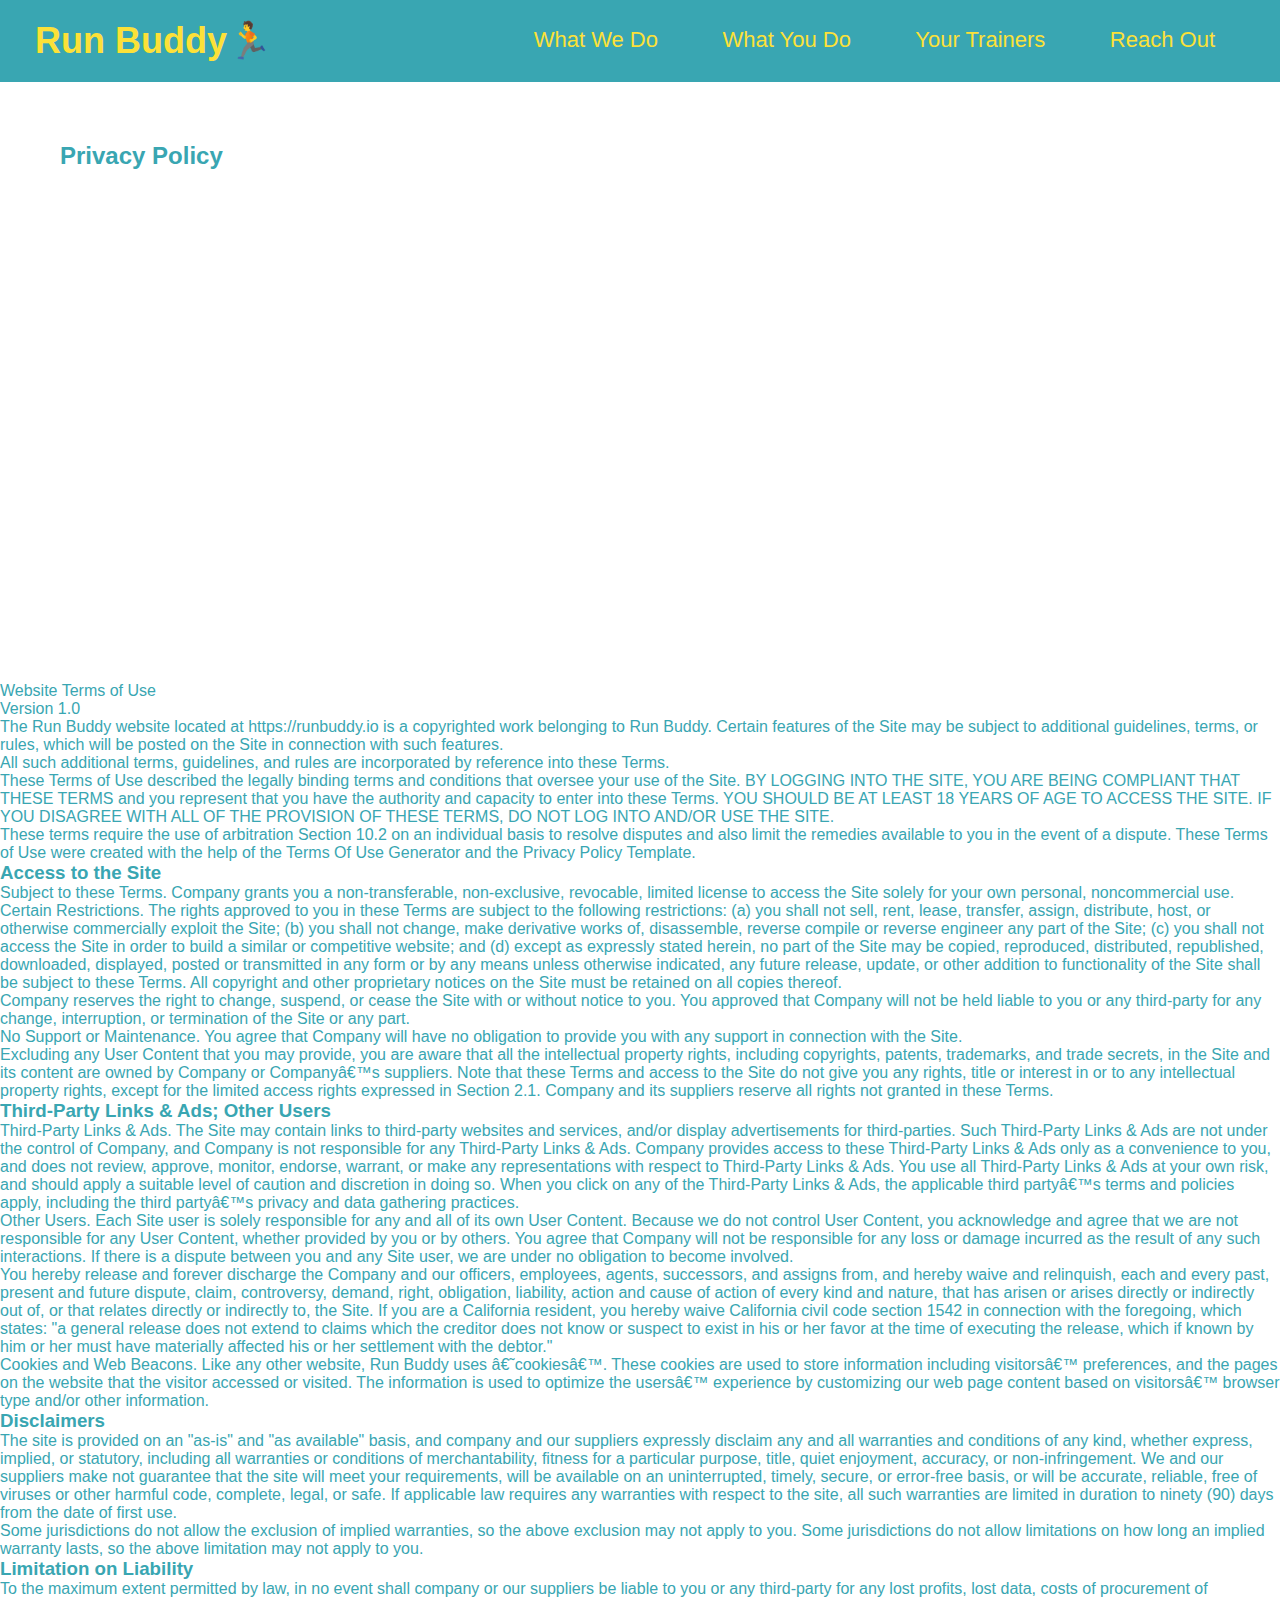
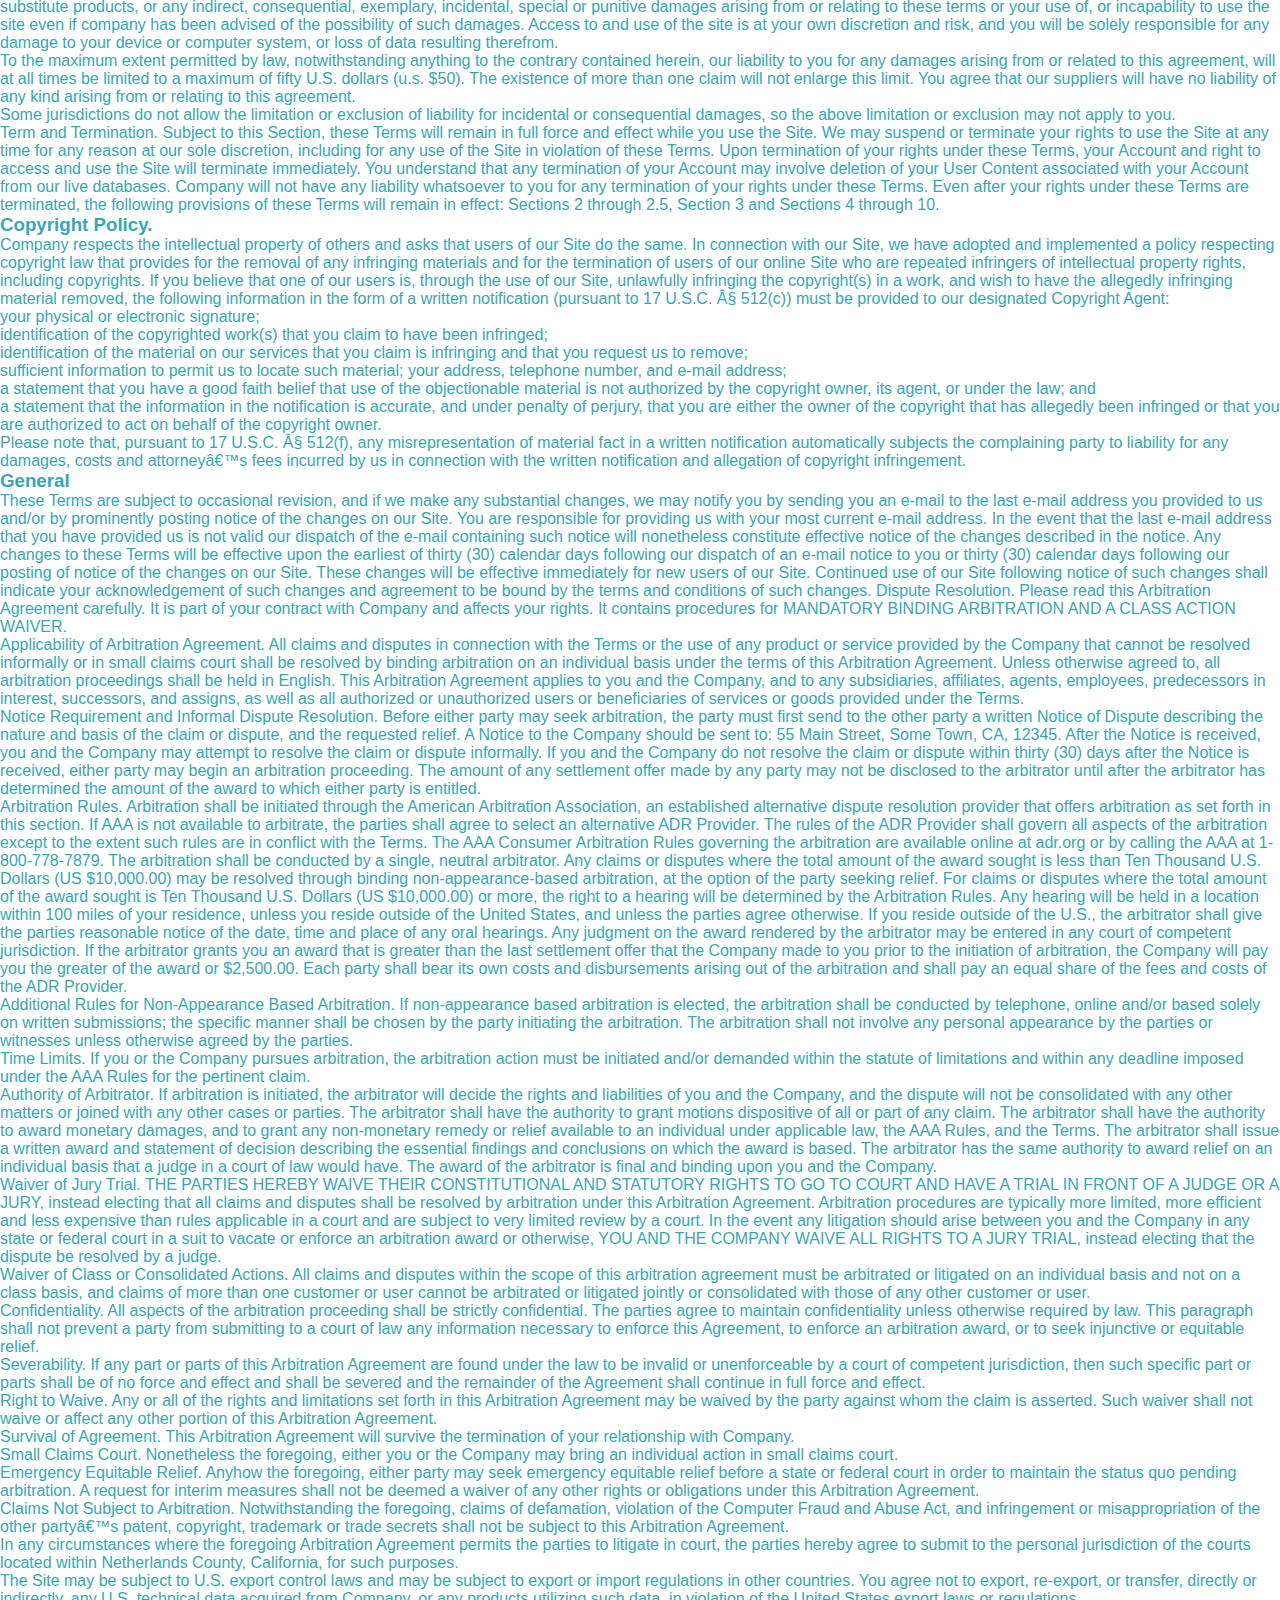
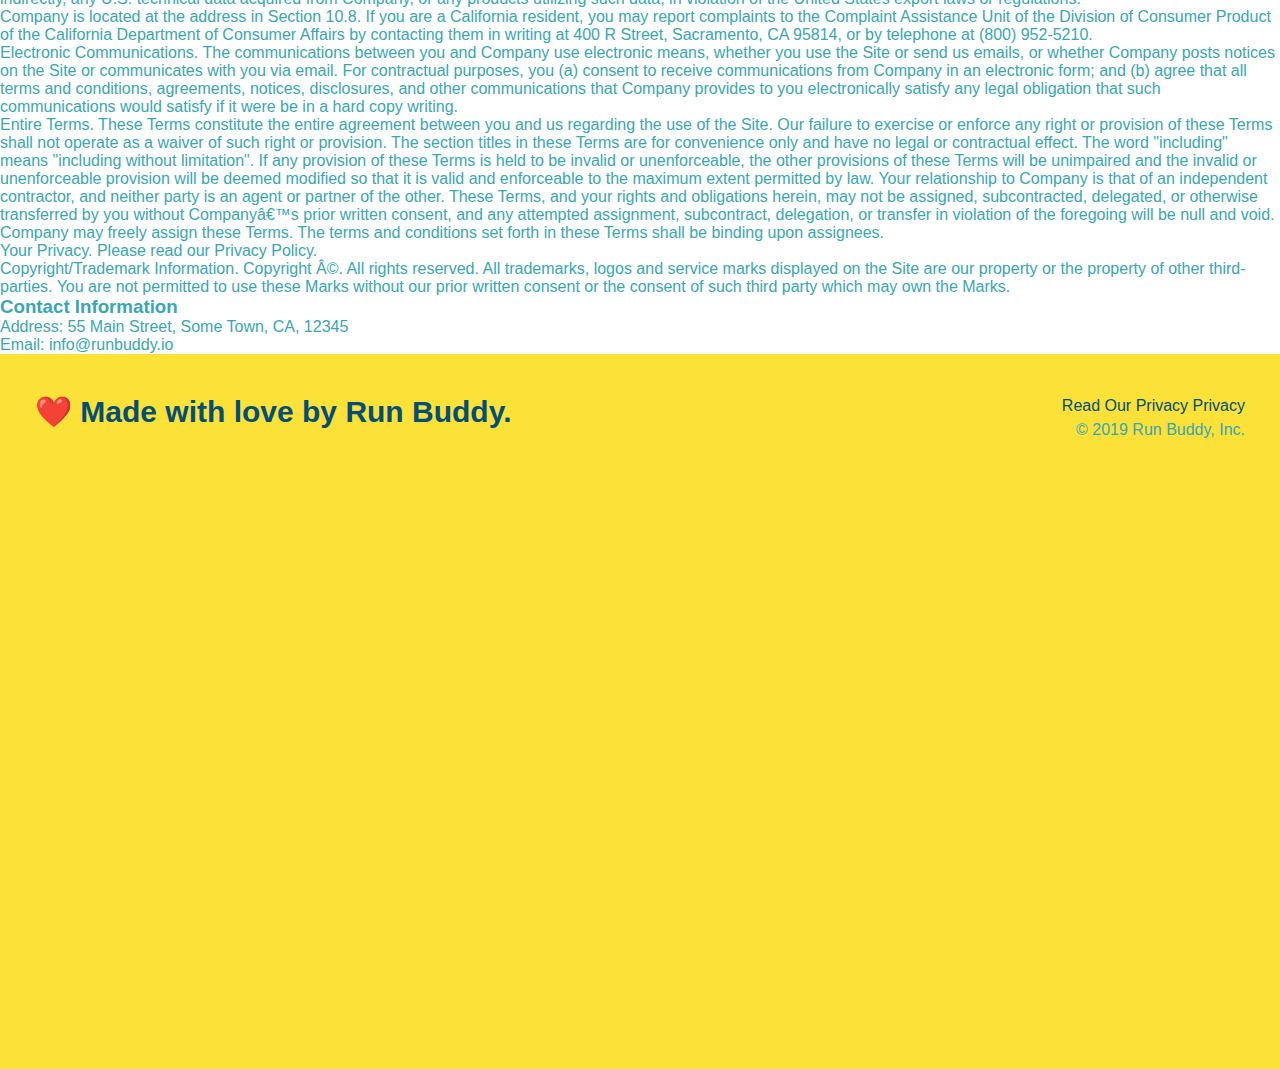
==== privacy-policy.html @ aeeb2def "live runbuddy 1.0" ====
<!DOCTYPE html>
<html lang="en">
    <head>
    <meta charset="UTF-8"/>
    <title>Privacy Policy Run Buddy</title>
    <link rel="stylesheet" href="./assets/css/style.css"/>
    <link rel="stylesheet" href="./assets/css/secondary-styles.css"/>
</head>
<body>
    <header>
        <h1>
            <a href="./index.html">Run Buddy🏃</a>
        </h1>
        <nav>
            <!-- unordered list element -->
        <ul>
            
            <!-- list item element -->
            <li>
                <!--  Anchor element -->
            <a href="./index.html#what-we-do"> What We Do</a>            
        </li>
        
        <li>
            <a href="./index.html#what-you-do">What You Do</a>
        </li>
        
        <li>
            <a href="./index.html#your-trainers">Your Trainers</a>
        </li>

        <li>
            <a href="./index.html#reach-out">Reach Out</a>
        </li>
        </ul>    
        </nav>
        </header>

        <!-- Hero -->
<section class="hero">
    <h2 class="page-title">
        Privacy Policy
    </h2>
</section>

<article class="secondary-content">
    <p>
        Website Terms of Use
      </p>

      <p>
        Version 1.0
      </p>

      <p>
        The Run Buddy website located at https://runbuddy.io is a copyrighted work belonging to Run Buddy. Certain
        features of the Site may be subject to additional guidelines, terms, or rules, which will be posted on the Site
        in connection with such features.
      </p>

      <p>
        All such additional terms, guidelines, and rules are incorporated by reference into these Terms.
      </p>

      <p>
        These Terms of Use described the legally binding terms and conditions that oversee your use of the Site. BY
        LOGGING INTO THE SITE, YOU ARE BEING COMPLIANT THAT THESE TERMS and you represent that you have the authority
        and capacity to enter into these Terms. YOU SHOULD BE AT LEAST 18 YEARS OF AGE TO ACCESS THE SITE. IF YOU
        DISAGREE WITH ALL OF THE PROVISION OF THESE TERMS, DO NOT LOG INTO AND/OR USE THE SITE.
      </p>

      <p>
        These terms require the use of arbitration Section 10.2 on an individual basis to resolve disputes and also
        limit the remedies available to you in the event of a dispute. These Terms of Use were created with the help of
        the Terms Of Use Generator and the Privacy Policy Template.
      </p>

      <h3>
        Access to the Site
      </h3>

      <p>
        Subject to these Terms. Company grants you a non-transferable, non-exclusive, revocable, limited license to
        access the Site solely for your own personal, noncommercial use.
      </p>

      <p>
        Certain Restrictions. The rights approved to you in these Terms are subject to the following restrictions: (a)
        you shall not sell, rent, lease, transfer, assign, distribute, host, or otherwise commercially exploit the Site;
        (b) you shall not change, make derivative works of, disassemble, reverse compile or reverse engineer any part of
        the Site; (c) you shall not access the Site in order to build a similar or competitive website; and (d) except
        as expressly stated herein, no part of the Site may be copied, reproduced, distributed, republished, downloaded,
        displayed, posted or transmitted in any form or by any means unless otherwise indicated, any future release,
        update, or other addition to functionality of the Site shall be subject to these Terms. All copyright and other
        proprietary notices on the Site must be retained on all copies thereof.
      </p>

      <p>
        Company reserves the right to change, suspend, or cease the Site with or without notice to you. You approved
        that Company will not be held liable to you or any third-party for any change, interruption, or termination of
        the Site or any part.
      </p>

      <p>
        No Support or Maintenance. You agree that Company will have no obligation to provide you with any support in
        connection with the Site.
      </p>

      <p>
        Excluding any User Content that you may provide, you are aware that all the intellectual property rights,
        including copyrights, patents, trademarks, and trade secrets, in the Site and its content are owned by Company
        or Companyâ€™s suppliers. Note that these Terms and access to the Site do not give you any rights, title or
        interest in or to any intellectual property rights, except for the limited access rights expressed in Section
        2.1. Company and its suppliers reserve all rights not granted in these Terms.
      </p>

      <h3>
        Third-Party Links & Ads; Other Users
      </h3>

      <p>
        Third-Party Links & Ads. The Site may contain links to third-party websites and services, and/or display
        advertisements for third-parties. Such Third-Party Links & Ads are not under the control of Company, and Company
        is not responsible for any Third-Party Links & Ads. Company provides access to these Third-Party Links & Ads
        only as a convenience to you, and does not review, approve, monitor, endorse, warrant, or make any
        representations with respect to Third-Party Links & Ads. You use all Third-Party Links & Ads at your own risk,
        and should apply a suitable level of caution and discretion in doing so. When you click on any of the
        Third-Party Links & Ads, the applicable third partyâ€™s terms and policies apply, including the third partyâ€™s
        privacy and data gathering practices.
      </p>

      <p>
        Other Users. Each Site user is solely responsible for any and all of its own User Content. Because we do not
        control User Content, you acknowledge and agree that we are not responsible for any User Content, whether
        provided by you or by others. You agree that Company will not be responsible for any loss or damage incurred as
        the result of any such interactions. If there is a dispute between you and any Site user, we are under no
        obligation to become involved.
      </p>

      <p>
        You hereby release and forever discharge the Company and our officers, employees, agents, successors, and
        assigns from, and hereby waive and relinquish, each and every past, present and future dispute, claim,
        controversy, demand, right, obligation, liability, action and cause of action of every kind and nature, that has
        arisen or arises directly or indirectly out of, or that relates directly or indirectly to, the Site. If you are
        a California resident, you hereby waive California civil code section 1542 in connection with the foregoing,
        which states: "a general release does not extend to claims which the creditor does not know or suspect to exist
        in his or her favor at the time of executing the release, which if known by him or her must have materially
        affected his or her settlement with the debtor."
      </p>

      <p>
        Cookies and Web Beacons. Like any other website, Run Buddy uses â€˜cookiesâ€™. These cookies are used to store
        information including visitorsâ€™ preferences, and the pages on the website that the visitor accessed or visited.
        The information is used to optimize the usersâ€™ experience by customizing our web page content based on visitorsâ€™
        browser type and/or other information.
      </p>

      <h3>
        Disclaimers
      </h3>

      <p>
        The site is provided on an "as-is" and "as available" basis, and company and our suppliers expressly disclaim
        any and all warranties and conditions of any kind, whether express, implied, or statutory, including all
        warranties or conditions of merchantability, fitness for a particular purpose, title, quiet enjoyment, accuracy,
        or non-infringement. We and our suppliers make not guarantee that the site will meet your requirements, will be
        available on an uninterrupted, timely, secure, or error-free basis, or will be accurate, reliable, free of
        viruses or other harmful code, complete, legal, or safe. If applicable law requires any warranties with respect
        to the site, all such warranties are limited in duration to ninety (90) days from the date of first use.
      </p>

      <p>
        Some jurisdictions do not allow the exclusion of implied warranties, so the above exclusion may not apply to
        you. Some jurisdictions do not allow limitations on how long an implied warranty lasts, so the above limitation
        may not apply to you.
      </p>

      <h3>
        Limitation on Liability
      </h3>

      <p>
        To the maximum extent permitted by law, in no event shall company or our suppliers be liable to you or any
        third-party for any lost profits, lost data, costs of procurement of substitute products, or any indirect,
        consequential, exemplary, incidental, special or punitive damages arising from or relating to these terms or
        your use of, or incapability to use the site even if company has been advised of the possibility of such
        damages. Access to and use of the site is at your own discretion and risk, and you will be solely responsible
        for any damage to your device or computer system, or loss of data resulting therefrom.
      </p>

      <p>
        To the maximum extent permitted by law, notwithstanding anything to the contrary contained herein, our liability
        to you for any damages arising from or related to this agreement, will at all times be limited to a maximum of
        fifty U.S. dollars (u.s. $50). The existence of more than one claim will not enlarge this limit. You agree that
        our suppliers will have no liability of any kind arising from or relating to this agreement.
      </p>

      <p>
        Some jurisdictions do not allow the limitation or exclusion of liability for incidental or consequential
        damages, so the above limitation or exclusion may not apply to you.
      </p>

      <p>
        Term and Termination. Subject to this Section, these Terms will remain in full force and effect while you use
        the Site. We may suspend or terminate your rights to use the Site at any time for any reason at our sole
        discretion, including for any use of the Site in violation of these Terms. Upon termination of your rights under
        these Terms, your Account and right to access and use the Site will terminate immediately. You understand that
        any termination of your Account may involve deletion of your User Content associated with your Account from our
        live databases. Company will not have any liability whatsoever to you for any termination of your rights under
        these Terms. Even after your rights under these Terms are terminated, the following provisions of these Terms
        will remain in effect: Sections 2 through 2.5, Section 3 and Sections 4 through 10.
      </p>

      <h3>
        Copyright Policy.
      </h3>

      <p>
        Company respects the intellectual property of others and asks that users of our Site do the same. In connection
        with our Site, we have adopted and implemented a policy respecting copyright law that provides for the removal
        of any infringing materials and for the termination of users of our online Site who are repeated infringers of
        intellectual property rights, including copyrights. If you believe that one of our users is, through the use of
        our Site, unlawfully infringing the copyright(s) in a work, and wish to have the allegedly infringing material
        removed, the following information in the form of a written notification (pursuant to 17 U.S.C. Â§ 512(c)) must
        be provided to our designated Copyright Agent:
      </p>

      <ul>
        <li>
          your physical or electronic signature;
        </li>
        <li>
          identification of the copyrighted work(s) that you claim to have been infringed;
        </li>
        <li>
          identification of the material on our services that you claim is infringing and that you request us to remove;
        </li>
        <li>
          sufficient information to permit us to locate such material; your address, telephone number, and e-mail
          address;
        </li>
        <li>
          a statement that you have a good faith belief that use of the objectionable material is not authorized by the
          copyright owner, its agent, or under the law; and
        </li>
        <li>
          a statement that the information in the notification is accurate, and under penalty of perjury, that you are
          either the owner of the copyright that has allegedly been infringed or that you are authorized to act on
          behalf of the copyright owner.
        </li>
      </ul>

      <p>
        Please note that, pursuant to 17 U.S.C. Â§ 512(f), any misrepresentation of material fact in a written
        notification automatically subjects the complaining party to liability for any damages, costs and attorneyâ€™s
        fees incurred by us in connection with the written notification and allegation of copyright infringement.
      </p>

      <h3>
        General
      </h3>

      <p>
        These Terms are subject to occasional revision, and if we make any substantial changes, we may notify you by
        sending you an e-mail to the last e-mail address you provided to us and/or by prominently posting notice of the
        changes on our Site. You are responsible for providing us with your most current e-mail address. In the event
        that the last e-mail address that you have provided us is not valid our dispatch of the e-mail containing such
        notice will nonetheless constitute effective notice of the changes described in the notice. Any changes to these
        Terms will be effective upon the earliest of thirty (30) calendar days following our dispatch of an e-mail
        notice to you or thirty (30) calendar days following our posting of notice of the changes on our Site. These
        changes will be effective immediately for new users of our Site. Continued use of our Site following notice of
        such changes shall indicate your acknowledgement of such changes and agreement to be bound by the terms and
        conditions of such changes. Dispute Resolution. Please read this Arbitration Agreement carefully. It is part of
        your contract with Company and affects your rights. It contains procedures for MANDATORY BINDING ARBITRATION AND
        A CLASS ACTION WAIVER.
      </p>

      <p>
        Applicability of Arbitration Agreement. All claims and disputes in connection with the Terms or the use of any
        product or service provided by the Company that cannot be resolved informally or in small claims court shall be
        resolved by binding arbitration on an individual basis under the terms of this Arbitration Agreement. Unless
        otherwise agreed to, all arbitration proceedings shall be held in English. This Arbitration Agreement applies to
        you and the Company, and to any subsidiaries, affiliates, agents, employees, predecessors in interest,
        successors, and assigns, as well as all authorized or unauthorized users or beneficiaries of services or goods
        provided under the Terms.
      </p>

      <p>
        Notice Requirement and Informal Dispute Resolution. Before either party may seek arbitration, the party must
        first send to the other party a written Notice of Dispute describing the nature and basis of the claim or
        dispute, and the requested relief. A Notice to the Company should be sent to: 55 Main Street, Some Town, CA,
        12345. After the Notice is received, you and the Company may attempt to resolve the claim or dispute informally.
        If you and the Company do not resolve the claim or dispute within thirty (30) days after the Notice is received,
        either party may begin an arbitration proceeding. The amount of any settlement offer made by any party may not
        be disclosed to the arbitrator until after the arbitrator has determined the amount of the award to which either
        party is entitled.
      </p>

      <p>
        Arbitration Rules. Arbitration shall be initiated through the American Arbitration Association, an established
        alternative dispute resolution provider that offers arbitration as set forth in this section. If AAA is not
        available to arbitrate, the parties shall agree to select an alternative ADR Provider. The rules of the ADR
        Provider shall govern all aspects of the arbitration except to the extent such rules are in conflict with the
        Terms. The AAA Consumer Arbitration Rules governing the arbitration are available online at adr.org or by
        calling the AAA at 1-800-778-7879. The arbitration shall be conducted by a single, neutral arbitrator. Any
        claims or disputes where the total amount of the award sought is less than Ten Thousand U.S. Dollars (US
        $10,000.00) may be resolved through binding non-appearance-based arbitration, at the option of the party seeking
        relief. For claims or disputes where the total amount of the award sought is Ten Thousand U.S. Dollars (US
        $10,000.00) or more, the right to a hearing will be determined by the Arbitration Rules. Any hearing will be
        held in a location within 100 miles of your residence, unless you reside outside of the United States, and
        unless the parties agree otherwise. If you reside outside of the U.S., the arbitrator shall give the parties
        reasonable notice of the date, time and place of any oral hearings. Any judgment on the award rendered by the
        arbitrator may be entered in any court of competent jurisdiction. If the arbitrator grants you an award that is
        greater than the last settlement offer that the Company made to you prior to the initiation of arbitration, the
        Company will pay you the greater of the award or $2,500.00. Each party shall bear its own costs and
        disbursements arising out of the arbitration and shall pay an equal share of the fees and costs of the ADR
        Provider.
      </p>

      <p>
        Additional Rules for Non-Appearance Based Arbitration. If non-appearance based arbitration is elected, the
        arbitration shall be conducted by telephone, online and/or based solely on written submissions; the specific
        manner shall be chosen by the party initiating the arbitration. The arbitration shall not involve any personal
        appearance by the parties or witnesses unless otherwise agreed by the parties.
      </p>

      <p>
        Time Limits. If you or the Company pursues arbitration, the arbitration action must be initiated and/or demanded
        within the statute of limitations and within any deadline imposed under the AAA Rules for the pertinent claim.
      </p>

      <p>
        Authority of Arbitrator. If arbitration is initiated, the arbitrator will decide the rights and liabilities of
        you and the Company, and the dispute will not be consolidated with any other matters or joined with any other
        cases or parties. The arbitrator shall have the authority to grant motions dispositive of all or part of any
        claim. The arbitrator shall have the authority to award monetary damages, and to grant any non-monetary remedy
        or relief available to an individual under applicable law, the AAA Rules, and the Terms. The arbitrator shall
        issue a written award and statement of decision describing the essential findings and conclusions on which the
        award is based. The arbitrator has the same authority to award relief on an individual basis that a judge in a
        court of law would have. The award of the arbitrator is final and binding upon you and the Company.
      </p>

      <p>
        Waiver of Jury Trial. THE PARTIES HEREBY WAIVE THEIR CONSTITUTIONAL AND STATUTORY RIGHTS TO GO TO COURT AND HAVE
        A TRIAL IN FRONT OF A JUDGE OR A JURY, instead electing that all claims and disputes shall be resolved by
        arbitration under this Arbitration Agreement. Arbitration procedures are typically more limited, more efficient
        and less expensive than rules applicable in a court and are subject to very limited review by a court. In the
        event any litigation should arise between you and the Company in any state or federal court in a suit to vacate
        or enforce an arbitration award or otherwise, YOU AND THE COMPANY WAIVE ALL RIGHTS TO A JURY TRIAL, instead
        electing that the dispute be resolved by a judge.
      </p>

      <p>
        Waiver of Class or Consolidated Actions. All claims and disputes within the scope of this arbitration agreement
        must be arbitrated or litigated on an individual basis and not on a class basis, and claims of more than one
        customer or user cannot be arbitrated or litigated jointly or consolidated with those of any other customer or
        user.
      </p>

      <p>
        Confidentiality. All aspects of the arbitration proceeding shall be strictly confidential. The parties agree to
        maintain confidentiality unless otherwise required by law. This paragraph shall not prevent a party from
        submitting to a court of law any information necessary to enforce this Agreement, to enforce an arbitration
        award, or to seek injunctive or equitable relief.
      </p>

      <p>
        Severability. If any part or parts of this Arbitration Agreement are found under the law to be invalid or
        unenforceable by a court of competent jurisdiction, then such specific part or parts shall be of no force and
        effect and shall be severed and the remainder of the Agreement shall continue in full force and effect.
      </p>

      <p>
        Right to Waive. Any or all of the rights and limitations set forth in this Arbitration Agreement may be waived
        by the party against whom the claim is asserted. Such waiver shall not waive or affect any other portion of this
        Arbitration Agreement.
      </p>

      <p>
        Survival of Agreement. This Arbitration Agreement will survive the termination of your relationship with
        Company.
      </p>

      <p>
        Small Claims Court. Nonetheless the foregoing, either you or the Company may bring an individual action in small
        claims court.
      </p>

      <p>
        Emergency Equitable Relief. Anyhow the foregoing, either party may seek emergency equitable relief before a
        state or federal court in order to maintain the status quo pending arbitration. A request for interim measures
        shall not be deemed a waiver of any other rights or obligations under this Arbitration Agreement.
      </p>

      <p>
        Claims Not Subject to Arbitration. Notwithstanding the foregoing, claims of defamation, violation of the
        Computer Fraud and Abuse Act, and infringement or misappropriation of the other partyâ€™s patent, copyright,
        trademark or trade secrets shall not be subject to this Arbitration Agreement.
      </p>

      <p>
        In any circumstances where the foregoing Arbitration Agreement permits the parties to litigate in court, the
        parties hereby agree to submit to the personal jurisdiction of the courts located within Netherlands County,
        California, for such purposes.
      </p>

      <p>
        The Site may be subject to U.S. export control laws and may be subject to export or import regulations in other
        countries. You agree not to export, re-export, or transfer, directly or indirectly, any U.S. technical data
        acquired from Company, or any products utilizing such data, in violation of the United States export laws or
        regulations.
      </p>

      <p>
        Company is located at the address in Section 10.8. If you are a California resident, you may report complaints
        to the Complaint Assistance Unit of the Division of Consumer Product of the California Department of Consumer
        Affairs by contacting them in writing at 400 R Street, Sacramento, CA 95814, or by telephone at (800) 952-5210.
      </p>

      <p>
        Electronic Communications. The communications between you and Company use electronic means, whether you use the
        Site or send us emails, or whether Company posts notices on the Site or communicates with you via email. For
        contractual purposes, you (a) consent to receive communications from Company in an electronic form; and (b)
        agree that all terms and conditions, agreements, notices, disclosures, and other communications that Company
        provides to you electronically satisfy any legal obligation that such communications would satisfy if it were be
        in a hard copy writing.
      </p>

      <p>
        Entire Terms. These Terms constitute the entire agreement between you and us regarding the use of the Site. Our
        failure to exercise or enforce any right or provision of these Terms shall not operate as a waiver of such right
        or provision. The section titles in these Terms are for convenience only and have no legal or contractual
        effect. The word "including" means "including without limitation". If any provision of these Terms is held to be
        invalid or unenforceable, the other provisions of these Terms will be unimpaired and the invalid or
        unenforceable provision will be deemed modified so that it is valid and enforceable to the maximum extent
        permitted by law. Your relationship to Company is that of an independent contractor, and neither party is an
        agent or partner of the other. These Terms, and your rights and obligations herein, may not be assigned,
        subcontracted, delegated, or otherwise transferred by you without Companyâ€™s prior written consent, and any
        attempted assignment, subcontract, delegation, or transfer in violation of the foregoing will be null and void.
        Company may freely assign these Terms. The terms and conditions set forth in these Terms shall be binding upon
        assignees.
      </p>

      <p>
        Your Privacy. Please read our Privacy Policy.
      </p>

      <p>
        Copyright/Trademark Information. Copyright Â©. All rights reserved. All trademarks, logos and service marks
        displayed on the Site are our property or the property of other third-parties. You are not permitted to use
        these Marks without our prior written consent or the consent of such third party which may own the Marks.
      </p>

      <h3>
        Contact Information
      </h3>

      <p>
        Address: 55 Main Street, Some Town, CA, 12345
      </p>

      <p>
        Email: info@runbuddy.io
      </p>

</article>

        <footer>
            <h2>❤️ Made with love by Run Buddy.</h2>
            <div>
                <!-- the "# shows a future link that needs to be added" -->
                <a>Read Our Privacy Privacy</a><br />
                &copy; 2019 Run Buddy, Inc.
            </div>

            <section class="hero">

            </section>

        </footer>
</body>
</html>
---- assets/css/style.css ----
/* universal change */
* {
  margin: 0;
  padding: 0;
  box-sizing: border-box;
}

/* the defualt fonts and color for the page */
body {
  font-family: Helvetica, Arial, sans-serif;
  color: #39a6b2;
}

/* header styles */
header {
  padding: 20px 35px;
  background-color: #39a6b2;
}

header h1 {
  font-weight: bold;
  font-size: 36px;
  color: #fce138;
  margin: 0;
  display: inline;
}
/* text in the header */
header a {
  text-decoration: none;
  color: #fce138;
}

header nav {
  float: right;
  margin: 7px 0;
}

/* changes list style */
header ul li {
  display: inline;
}

header nav ul li a {
  margin: 0 30px;
  font-weight: lighter;
  font-size: 22px;
}

footer {
  background: #fce138;
  width: 100%;
  padding: 40px 35px;
}

footer h2 {
  display: inline;
  color: #024e76;
  font-size: 30px;
  margin: 0;
}

footer div {
  float: right;
  line-height: 1.5;
  text-align: right;
}

footer a {
  color: #024e76;
}

section {
  padding: 60px;
}

/* hero style */
.hero {
  background-image: url("../images/hero-bg.jpg");
  height: 600px;
  background-size: cover;
  background-position: center;
  position: relative;
}

.hero-form {
  background-color: #fce138;
  padding: 20px;
  width: 500px;
  color: #024e76;
  border: solid 3px #024e76;
  position: absolute;
  bottom: 120px;
  right: 140px;
}

.hero-form p {
  margin: 5px 0 15px 0;
}

.hero-form h3 {
  font-size: 24px;
  margin: 0;
}

.form-input {
  border: 1px solid #024e76;
  display: block;
  padding: 7px 15px;
  font-size: 16px;
  color: #024e76;
  width: 100%;
  margin-bottom: 15px;
}

.hero-form label {
  margin: 0 5px;
}

.hero-form button {
  background-color: #024e76;
  color: #fce138;
  border: none;
  padding: 10px 20px;
  font-size: 16px;
}

.intro {
  text-align: center;
}

.intro h2 {
  font-size: 55px;
  color: #024e76;
  margin-bottom: 35px;
  padding: 0 100px 20px 100px;
  border-bottom: 3px solid;
  border-color: #fce138;
  display: inline-block;
}

.intro p {
  line-height: 1.7;
  color: #39a6b2;
  width: 80%;
  font-size: 20px;
  margin: 0 auto;
}
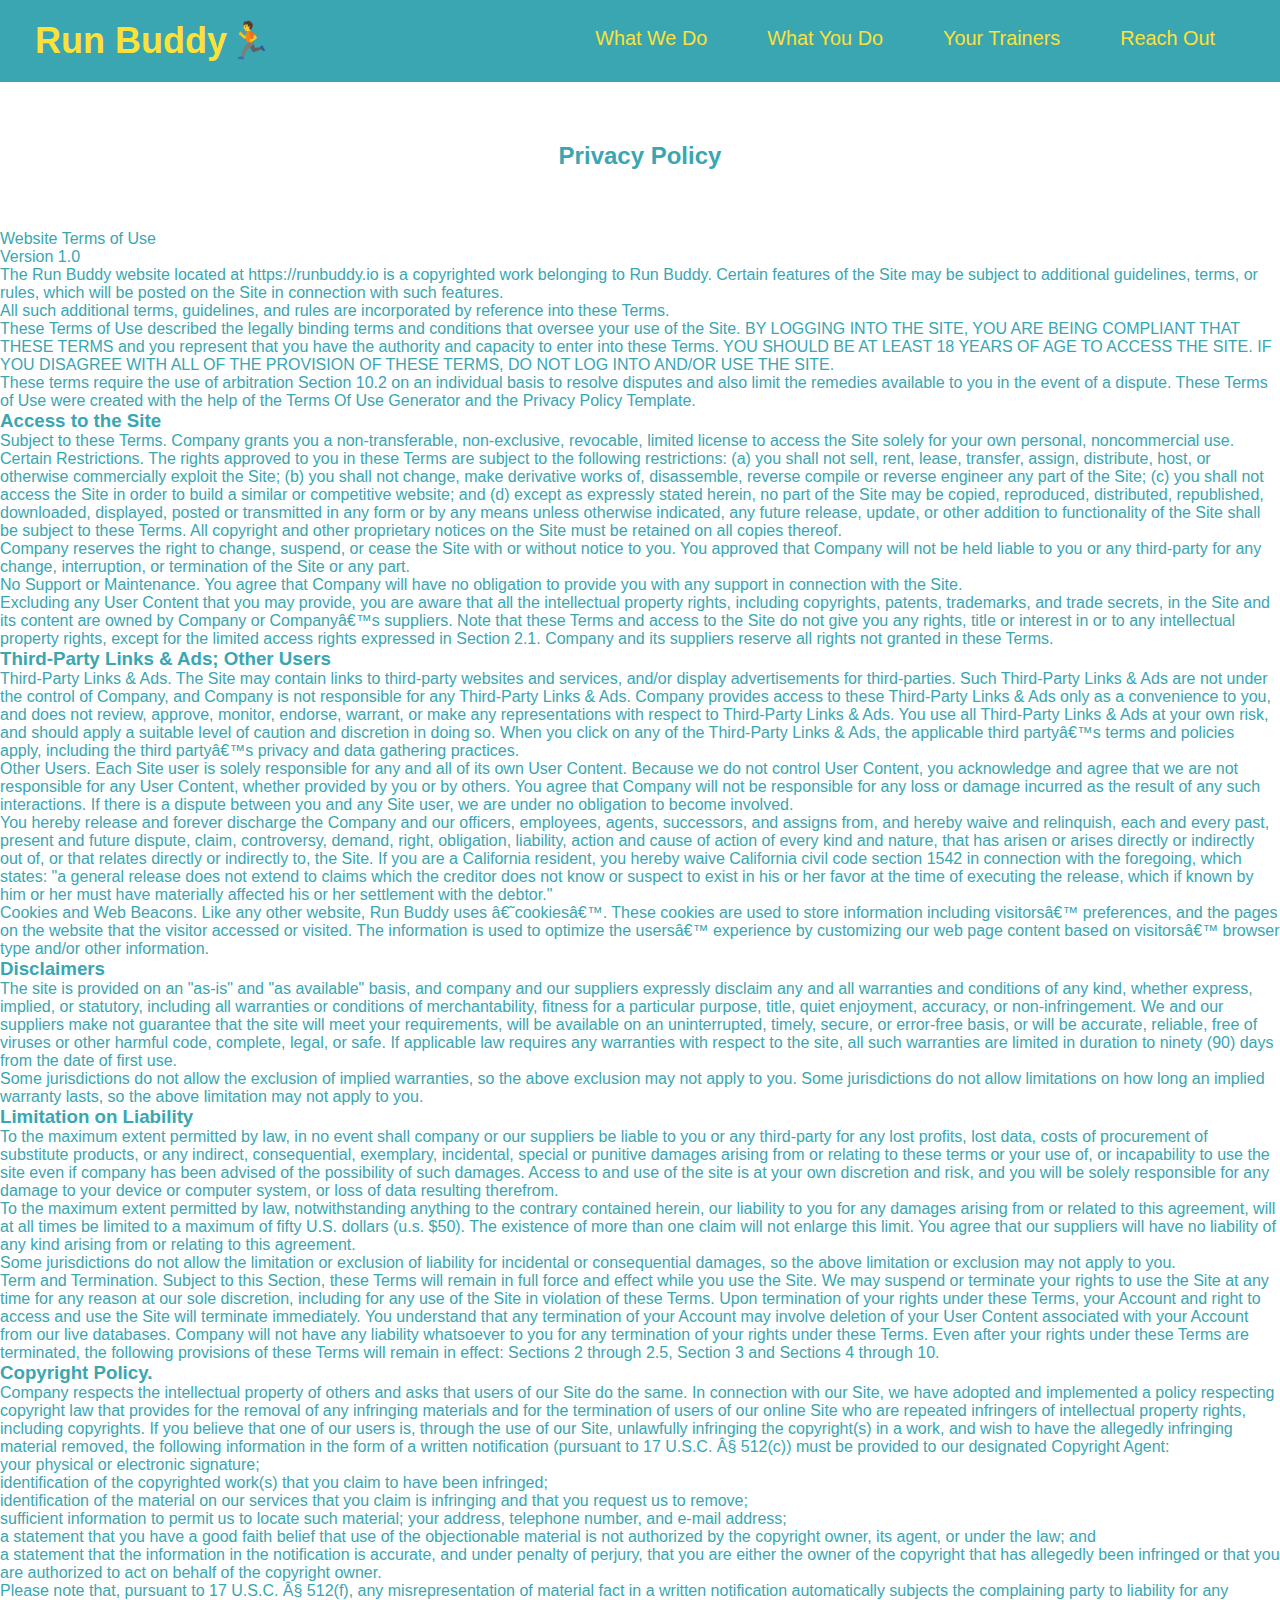
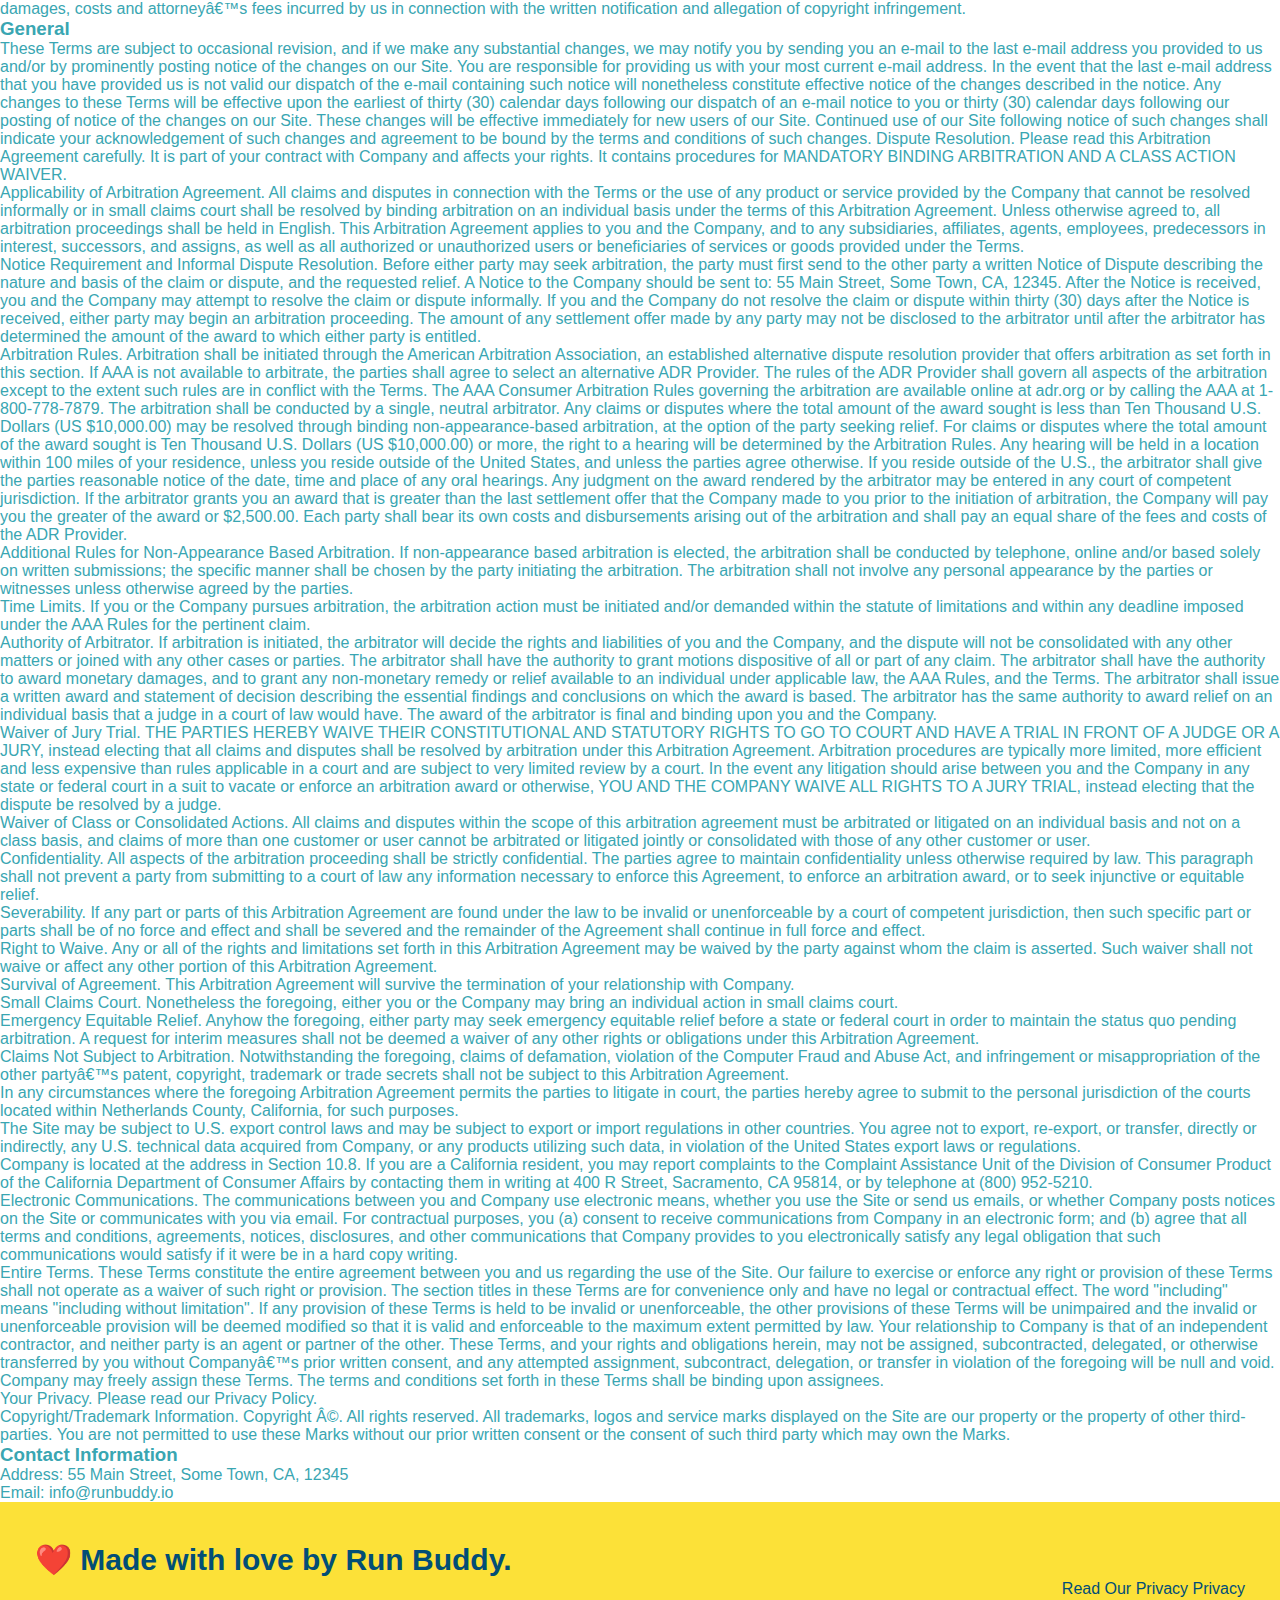
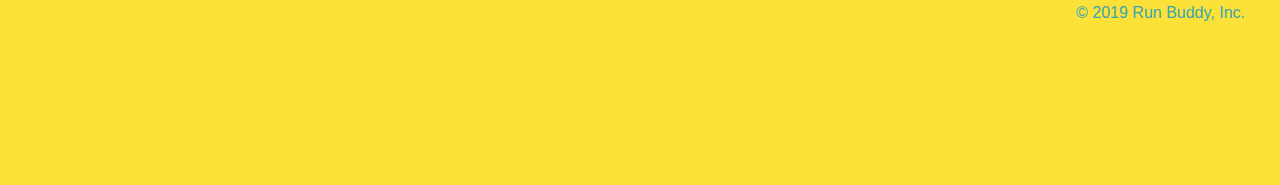
==== commit ac82e650: "add flexbox to the trainers" ====
--- a/privacy-policy.html
+++ b/privacy-policy.html
@@ -1,482 +1,566 @@
 <!DOCTYPE html>
 <html lang="en">
-    <head>
-    <meta charset="UTF-8"/>
+  <head>
+    <meta charset="UTF-8" />
     <title>Privacy Policy Run Buddy</title>
-    <link rel="stylesheet" href="./assets/css/style.css"/>
-    <link rel="stylesheet" href="./assets/css/secondary-styles.css"/>
-</head>
-<body>
+    <link rel="stylesheet" href="./assets/css/style.css" />
+    <link rel="stylesheet" href="./assets/css/secondary-styles.css" />
+  </head>
+  <body>
     <header>
-        <h1>
-            <a href="./index.html">Run Buddy🏃</a>
-        </h1>
-        <nav>
-            <!-- unordered list element -->
+      <h1>
+        <a
+          href="./index.html
+            "
+          >Run Buddy🏃</a
+        >
+      </h1>
+      <nav>
+        <!-- unordered list element -->
         <ul>
-            
-            <!-- list item element -->
-            <li>
-                <!--  Anchor element -->
-            <a href="./index.html#what-we-do"> What We Do</a>            
-        </li>
-        
+          <!-- list item element -->
+          <li>
+            <!--  Anchor element -->
+            <a href="./index.html#what-we-do"> What We Do</a>
+          </li>
+
+          <li>
+            <a href="./index.html#what-you-do">What You Do</a>
+          </li>
+
+          <li>
+            <a href="./index.html#your-trainers">Your Trainers</a>
+          </li>
+
+          <li>
+            <a href="./index.html#reach-out">Reach Out</a>
+          </li>
+        </ul>
+      </nav>
+    </header>
+
+    <!-- Hero -->
+    <section class="hero">
+      <h2 class="page-title">Privacy Policy</h2>
+    </section>
+
+    <article class="secondary-content">
+      <p>Website Terms of Use</p>
+
+      <p>Version 1.0</p>
+
+      <p>
+        The Run Buddy website located at https://runbuddy.io is a copyrighted
+        work belonging to Run Buddy. Certain features of the Site may be subject
+        to additional guidelines, terms, or rules, which will be posted on the
+        Site in connection with such features.
+      </p>
+
+      <p>
+        All such additional terms, guidelines, and rules are incorporated by
+        reference into these Terms.
+      </p>
+
+      <p>
+        These Terms of Use described the legally binding terms and conditions
+        that oversee your use of the Site. BY LOGGING INTO THE SITE, YOU ARE
+        BEING COMPLIANT THAT THESE TERMS and you represent that you have the
+        authority and capacity to enter into these Terms. YOU SHOULD BE AT LEAST
+        18 YEARS OF AGE TO ACCESS THE SITE. IF YOU DISAGREE WITH ALL OF THE
+        PROVISION OF THESE TERMS, DO NOT LOG INTO AND/OR USE THE SITE.
+      </p>
+
+      <p>
+        These terms require the use of arbitration Section 10.2 on an individual
+        basis to resolve disputes and also limit the remedies available to you
+        in the event of a dispute. These Terms of Use were created with the help
+        of the Terms Of Use Generator and the Privacy Policy Template.
+      </p>
+
+      <h3>Access to the Site</h3>
+
+      <p>
+        Subject to these Terms. Company grants you a non-transferable,
+        non-exclusive, revocable, limited license to access the Site solely for
+        your own personal, noncommercial use.
+      </p>
+
+      <p>
+        Certain Restrictions. The rights approved to you in these Terms are
+        subject to the following restrictions: (a) you shall not sell, rent,
+        lease, transfer, assign, distribute, host, or otherwise commercially
+        exploit the Site; (b) you shall not change, make derivative works of,
+        disassemble, reverse compile or reverse engineer any part of the Site;
+        (c) you shall not access the Site in order to build a similar or
+        competitive website; and (d) except as expressly stated herein, no part
+        of the Site may be copied, reproduced, distributed, republished,
+        downloaded, displayed, posted or transmitted in any form or by any means
+        unless otherwise indicated, any future release, update, or other
+        addition to functionality of the Site shall be subject to these Terms.
+        All copyright and other proprietary notices on the Site must be retained
+        on all copies thereof.
+      </p>
+
+      <p>
+        Company reserves the right to change, suspend, or cease the Site with or
+        without notice to you. You approved that Company will not be held liable
+        to you or any third-party for any change, interruption, or termination
+        of the Site or any part.
+      </p>
+
+      <p>
+        No Support or Maintenance. You agree that Company will have no
+        obligation to provide you with any support in connection with the Site.
+      </p>
+
+      <p>
+        Excluding any User Content that you may provide, you are aware that all
+        the intellectual property rights, including copyrights, patents,
+        trademarks, and trade secrets, in the Site and its content are owned by
+        Company or Companyâ€™s suppliers. Note that these Terms and access to
+        the Site do not give you any rights, title or interest in or to any
+        intellectual property rights, except for the limited access rights
+        expressed in Section 2.1. Company and its suppliers reserve all rights
+        not granted in these Terms.
+      </p>
+
+      <h3>Third-Party Links & Ads; Other Users</h3>
+
+      <p>
+        Third-Party Links & Ads. The Site may contain links to third-party
+        websites and services, and/or display advertisements for third-parties.
+        Such Third-Party Links & Ads are not under the control of Company, and
+        Company is not responsible for any Third-Party Links & Ads. Company
+        provides access to these Third-Party Links & Ads only as a convenience
+        to you, and does not review, approve, monitor, endorse, warrant, or make
+        any representations with respect to Third-Party Links & Ads. You use all
+        Third-Party Links & Ads at your own risk, and should apply a suitable
+        level of caution and discretion in doing so. When you click on any of
+        the Third-Party Links & Ads, the applicable third partyâ€™s terms and
+        policies apply, including the third partyâ€™s privacy and data gathering
+        practices.
+      </p>
+
+      <p>
+        Other Users. Each Site user is solely responsible for any and all of its
+        own User Content. Because we do not control User Content, you
+        acknowledge and agree that we are not responsible for any User Content,
+        whether provided by you or by others. You agree that Company will not be
+        responsible for any loss or damage incurred as the result of any such
+        interactions. If there is a dispute between you and any Site user, we
+        are under no obligation to become involved.
+      </p>
+
+      <p>
+        You hereby release and forever discharge the Company and our officers,
+        employees, agents, successors, and assigns from, and hereby waive and
+        relinquish, each and every past, present and future dispute, claim,
+        controversy, demand, right, obligation, liability, action and cause of
+        action of every kind and nature, that has arisen or arises directly or
+        indirectly out of, or that relates directly or indirectly to, the Site.
+        If you are a California resident, you hereby waive California civil code
+        section 1542 in connection with the foregoing, which states: "a general
+        release does not extend to claims which the creditor does not know or
+        suspect to exist in his or her favor at the time of executing the
+        release, which if known by him or her must have materially affected his
+        or her settlement with the debtor."
+      </p>
+
+      <p>
+        Cookies and Web Beacons. Like any other website, Run Buddy uses
+        â€˜cookiesâ€™. These cookies are used to store information including
+        visitorsâ€™ preferences, and the pages on the website that the visitor
+        accessed or visited. The information is used to optimize the usersâ€™
+        experience by customizing our web page content based on visitorsâ€™
+        browser type and/or other information.
+      </p>
+
+      <h3>Disclaimers</h3>
+
+      <p>
+        The site is provided on an "as-is" and "as available" basis, and company
+        and our suppliers expressly disclaim any and all warranties and
+        conditions of any kind, whether express, implied, or statutory,
+        including all warranties or conditions of merchantability, fitness for a
+        particular purpose, title, quiet enjoyment, accuracy, or
+        non-infringement. We and our suppliers make not guarantee that the site
+        will meet your requirements, will be available on an uninterrupted,
+        timely, secure, or error-free basis, or will be accurate, reliable, free
+        of viruses or other harmful code, complete, legal, or safe. If
+        applicable law requires any warranties with respect to the site, all
+        such warranties are limited in duration to ninety (90) days from the
+        date of first use.
+      </p>
+
+      <p>
+        Some jurisdictions do not allow the exclusion of implied warranties, so
+        the above exclusion may not apply to you. Some jurisdictions do not
+        allow limitations on how long an implied warranty lasts, so the above
+        limitation may not apply to you.
+      </p>
+
+      <h3>Limitation on Liability</h3>
+
+      <p>
+        To the maximum extent permitted by law, in no event shall company or our
+        suppliers be liable to you or any third-party for any lost profits, lost
+        data, costs of procurement of substitute products, or any indirect,
+        consequential, exemplary, incidental, special or punitive damages
+        arising from or relating to these terms or your use of, or incapability
+        to use the site even if company has been advised of the possibility of
+        such damages. Access to and use of the site is at your own discretion
+        and risk, and you will be solely responsible for any damage to your
+        device or computer system, or loss of data resulting therefrom.
+      </p>
+
+      <p>
+        To the maximum extent permitted by law, notwithstanding anything to the
+        contrary contained herein, our liability to you for any damages arising
+        from or related to this agreement, will at all times be limited to a
+        maximum of fifty U.S. dollars (u.s. $50). The existence of more than one
+        claim will not enlarge this limit. You agree that our suppliers will
+        have no liability of any kind arising from or relating to this
+        agreement.
+      </p>
+
+      <p>
+        Some jurisdictions do not allow the limitation or exclusion of liability
+        for incidental or consequential damages, so the above limitation or
+        exclusion may not apply to you.
+      </p>
+
+      <p>
+        Term and Termination. Subject to this Section, these Terms will remain
+        in full force and effect while you use the Site. We may suspend or
+        terminate your rights to use the Site at any time for any reason at our
+        sole discretion, including for any use of the Site in violation of these
+        Terms. Upon termination of your rights under these Terms, your Account
+        and right to access and use the Site will terminate immediately. You
+        understand that any termination of your Account may involve deletion of
+        your User Content associated with your Account from our live databases.
+        Company will not have any liability whatsoever to you for any
+        termination of your rights under these Terms. Even after your rights
+        under these Terms are terminated, the following provisions of these
+        Terms will remain in effect: Sections 2 through 2.5, Section 3 and
+        Sections 4 through 10.
+      </p>
+
+      <h3>Copyright Policy.</h3>
+
+      <p>
+        Company respects the intellectual property of others and asks that users
+        of our Site do the same. In connection with our Site, we have adopted
+        and implemented a policy respecting copyright law that provides for the
+        removal of any infringing materials and for the termination of users of
+        our online Site who are repeated infringers of intellectual property
+        rights, including copyrights. If you believe that one of our users is,
+        through the use of our Site, unlawfully infringing the copyright(s) in a
+        work, and wish to have the allegedly infringing material removed, the
+        following information in the form of a written notification (pursuant to
+        17 U.S.C. Â§ 512(c)) must be provided to our designated Copyright Agent:
+      </p>
+
+      <ul>
+        <li>your physical or electronic signature;</li>
         <li>
-            <a href="./index.html#what-you-do">What You Do</a>
-        </li>
-        
-        <li>
-            <a href="./index.html#your-trainers">Your Trainers</a>
-        </li>
-
-        <li>
-            <a href="./index.html#reach-out">Reach Out</a>
-        </li>
-        </ul>    
-        </nav>
-        </header>
-
-        <!-- Hero -->
-<section class="hero">
-    <h2 class="page-title">
-        Privacy Policy
-    </h2>
-</section>
-
-<article class="secondary-content">
-    <p>
-        Website Terms of Use
-      </p>
-
-      <p>
-        Version 1.0
-      </p>
-
-      <p>
-        The Run Buddy website located at https://runbuddy.io is a copyrighted work belonging to Run Buddy. Certain
-        features of the Site may be subject to additional guidelines, terms, or rules, which will be posted on the Site
-        in connection with such features.
-      </p>
-
-      <p>
-        All such additional terms, guidelines, and rules are incorporated by reference into these Terms.
-      </p>
-
-      <p>
-        These Terms of Use described the legally binding terms and conditions that oversee your use of the Site. BY
-        LOGGING INTO THE SITE, YOU ARE BEING COMPLIANT THAT THESE TERMS and you represent that you have the authority
-        and capacity to enter into these Terms. YOU SHOULD BE AT LEAST 18 YEARS OF AGE TO ACCESS THE SITE. IF YOU
-        DISAGREE WITH ALL OF THE PROVISION OF THESE TERMS, DO NOT LOG INTO AND/OR USE THE SITE.
-      </p>
-
-      <p>
-        These terms require the use of arbitration Section 10.2 on an individual basis to resolve disputes and also
-        limit the remedies available to you in the event of a dispute. These Terms of Use were created with the help of
-        the Terms Of Use Generator and the Privacy Policy Template.
-      </p>
-
-      <h3>
-        Access to the Site
-      </h3>
-
-      <p>
-        Subject to these Terms. Company grants you a non-transferable, non-exclusive, revocable, limited license to
-        access the Site solely for your own personal, noncommercial use.
-      </p>
-
-      <p>
-        Certain Restrictions. The rights approved to you in these Terms are subject to the following restrictions: (a)
-        you shall not sell, rent, lease, transfer, assign, distribute, host, or otherwise commercially exploit the Site;
-        (b) you shall not change, make derivative works of, disassemble, reverse compile or reverse engineer any part of
-        the Site; (c) you shall not access the Site in order to build a similar or competitive website; and (d) except
-        as expressly stated herein, no part of the Site may be copied, reproduced, distributed, republished, downloaded,
-        displayed, posted or transmitted in any form or by any means unless otherwise indicated, any future release,
-        update, or other addition to functionality of the Site shall be subject to these Terms. All copyright and other
-        proprietary notices on the Site must be retained on all copies thereof.
-      </p>
-
-      <p>
-        Company reserves the right to change, suspend, or cease the Site with or without notice to you. You approved
-        that Company will not be held liable to you or any third-party for any change, interruption, or termination of
-        the Site or any part.
-      </p>
-
-      <p>
-        No Support or Maintenance. You agree that Company will have no obligation to provide you with any support in
-        connection with the Site.
-      </p>
-
-      <p>
-        Excluding any User Content that you may provide, you are aware that all the intellectual property rights,
-        including copyrights, patents, trademarks, and trade secrets, in the Site and its content are owned by Company
-        or Companyâ€™s suppliers. Note that these Terms and access to the Site do not give you any rights, title or
-        interest in or to any intellectual property rights, except for the limited access rights expressed in Section
-        2.1. Company and its suppliers reserve all rights not granted in these Terms.
-      </p>
-
-      <h3>
-        Third-Party Links & Ads; Other Users
-      </h3>
-
-      <p>
-        Third-Party Links & Ads. The Site may contain links to third-party websites and services, and/or display
-        advertisements for third-parties. Such Third-Party Links & Ads are not under the control of Company, and Company
-        is not responsible for any Third-Party Links & Ads. Company provides access to these Third-Party Links & Ads
-        only as a convenience to you, and does not review, approve, monitor, endorse, warrant, or make any
-        representations with respect to Third-Party Links & Ads. You use all Third-Party Links & Ads at your own risk,
-        and should apply a suitable level of caution and discretion in doing so. When you click on any of the
-        Third-Party Links & Ads, the applicable third partyâ€™s terms and policies apply, including the third partyâ€™s
-        privacy and data gathering practices.
-      </p>
-
-      <p>
-        Other Users. Each Site user is solely responsible for any and all of its own User Content. Because we do not
-        control User Content, you acknowledge and agree that we are not responsible for any User Content, whether
-        provided by you or by others. You agree that Company will not be responsible for any loss or damage incurred as
-        the result of any such interactions. If there is a dispute between you and any Site user, we are under no
-        obligation to become involved.
-      </p>
-
-      <p>
-        You hereby release and forever discharge the Company and our officers, employees, agents, successors, and
-        assigns from, and hereby waive and relinquish, each and every past, present and future dispute, claim,
-        controversy, demand, right, obligation, liability, action and cause of action of every kind and nature, that has
-        arisen or arises directly or indirectly out of, or that relates directly or indirectly to, the Site. If you are
-        a California resident, you hereby waive California civil code section 1542 in connection with the foregoing,
-        which states: "a general release does not extend to claims which the creditor does not know or suspect to exist
-        in his or her favor at the time of executing the release, which if known by him or her must have materially
-        affected his or her settlement with the debtor."
-      </p>
-
-      <p>
-        Cookies and Web Beacons. Like any other website, Run Buddy uses â€˜cookiesâ€™. These cookies are used to store
-        information including visitorsâ€™ preferences, and the pages on the website that the visitor accessed or visited.
-        The information is used to optimize the usersâ€™ experience by customizing our web page content based on visitorsâ€™
-        browser type and/or other information.
-      </p>
-
-      <h3>
-        Disclaimers
-      </h3>
-
-      <p>
-        The site is provided on an "as-is" and "as available" basis, and company and our suppliers expressly disclaim
-        any and all warranties and conditions of any kind, whether express, implied, or statutory, including all
-        warranties or conditions of merchantability, fitness for a particular purpose, title, quiet enjoyment, accuracy,
-        or non-infringement. We and our suppliers make not guarantee that the site will meet your requirements, will be
-        available on an uninterrupted, timely, secure, or error-free basis, or will be accurate, reliable, free of
-        viruses or other harmful code, complete, legal, or safe. If applicable law requires any warranties with respect
-        to the site, all such warranties are limited in duration to ninety (90) days from the date of first use.
-      </p>
-
-      <p>
-        Some jurisdictions do not allow the exclusion of implied warranties, so the above exclusion may not apply to
-        you. Some jurisdictions do not allow limitations on how long an implied warranty lasts, so the above limitation
-        may not apply to you.
-      </p>
-
-      <h3>
-        Limitation on Liability
-      </h3>
-
-      <p>
-        To the maximum extent permitted by law, in no event shall company or our suppliers be liable to you or any
-        third-party for any lost profits, lost data, costs of procurement of substitute products, or any indirect,
-        consequential, exemplary, incidental, special or punitive damages arising from or relating to these terms or
-        your use of, or incapability to use the site even if company has been advised of the possibility of such
-        damages. Access to and use of the site is at your own discretion and risk, and you will be solely responsible
-        for any damage to your device or computer system, or loss of data resulting therefrom.
-      </p>
-
-      <p>
-        To the maximum extent permitted by law, notwithstanding anything to the contrary contained herein, our liability
-        to you for any damages arising from or related to this agreement, will at all times be limited to a maximum of
-        fifty U.S. dollars (u.s. $50). The existence of more than one claim will not enlarge this limit. You agree that
-        our suppliers will have no liability of any kind arising from or relating to this agreement.
-      </p>
-
-      <p>
-        Some jurisdictions do not allow the limitation or exclusion of liability for incidental or consequential
-        damages, so the above limitation or exclusion may not apply to you.
-      </p>
-
-      <p>
-        Term and Termination. Subject to this Section, these Terms will remain in full force and effect while you use
-        the Site. We may suspend or terminate your rights to use the Site at any time for any reason at our sole
-        discretion, including for any use of the Site in violation of these Terms. Upon termination of your rights under
-        these Terms, your Account and right to access and use the Site will terminate immediately. You understand that
-        any termination of your Account may involve deletion of your User Content associated with your Account from our
-        live databases. Company will not have any liability whatsoever to you for any termination of your rights under
-        these Terms. Even after your rights under these Terms are terminated, the following provisions of these Terms
-        will remain in effect: Sections 2 through 2.5, Section 3 and Sections 4 through 10.
-      </p>
-
-      <h3>
-        Copyright Policy.
-      </h3>
-
-      <p>
-        Company respects the intellectual property of others and asks that users of our Site do the same. In connection
-        with our Site, we have adopted and implemented a policy respecting copyright law that provides for the removal
-        of any infringing materials and for the termination of users of our online Site who are repeated infringers of
-        intellectual property rights, including copyrights. If you believe that one of our users is, through the use of
-        our Site, unlawfully infringing the copyright(s) in a work, and wish to have the allegedly infringing material
-        removed, the following information in the form of a written notification (pursuant to 17 U.S.C. Â§ 512(c)) must
-        be provided to our designated Copyright Agent:
-      </p>
-
-      <ul>
-        <li>
-          your physical or electronic signature;
+          identification of the copyrighted work(s) that you claim to have been
+          infringed;
         </li>
         <li>
-          identification of the copyrighted work(s) that you claim to have been infringed;
+          identification of the material on our services that you claim is
+          infringing and that you request us to remove;
         </li>
         <li>
-          identification of the material on our services that you claim is infringing and that you request us to remove;
+          sufficient information to permit us to locate such material; your
+          address, telephone number, and e-mail address;
         </li>
         <li>
-          sufficient information to permit us to locate such material; your address, telephone number, and e-mail
-          address;
+          a statement that you have a good faith belief that use of the
+          objectionable material is not authorized by the copyright owner, its
+          agent, or under the law; and
         </li>
         <li>
-          a statement that you have a good faith belief that use of the objectionable material is not authorized by the
-          copyright owner, its agent, or under the law; and
-        </li>
-        <li>
-          a statement that the information in the notification is accurate, and under penalty of perjury, that you are
-          either the owner of the copyright that has allegedly been infringed or that you are authorized to act on
-          behalf of the copyright owner.
+          a statement that the information in the notification is accurate, and
+          under penalty of perjury, that you are either the owner of the
+          copyright that has allegedly been infringed or that you are authorized
+          to act on behalf of the copyright owner.
         </li>
       </ul>
 
       <p>
-        Please note that, pursuant to 17 U.S.C. Â§ 512(f), any misrepresentation of material fact in a written
-        notification automatically subjects the complaining party to liability for any damages, costs and attorneyâ€™s
-        fees incurred by us in connection with the written notification and allegation of copyright infringement.
-      </p>
-
-      <h3>
-        General
-      </h3>
-
-      <p>
-        These Terms are subject to occasional revision, and if we make any substantial changes, we may notify you by
-        sending you an e-mail to the last e-mail address you provided to us and/or by prominently posting notice of the
-        changes on our Site. You are responsible for providing us with your most current e-mail address. In the event
-        that the last e-mail address that you have provided us is not valid our dispatch of the e-mail containing such
-        notice will nonetheless constitute effective notice of the changes described in the notice. Any changes to these
-        Terms will be effective upon the earliest of thirty (30) calendar days following our dispatch of an e-mail
-        notice to you or thirty (30) calendar days following our posting of notice of the changes on our Site. These
-        changes will be effective immediately for new users of our Site. Continued use of our Site following notice of
-        such changes shall indicate your acknowledgement of such changes and agreement to be bound by the terms and
-        conditions of such changes. Dispute Resolution. Please read this Arbitration Agreement carefully. It is part of
-        your contract with Company and affects your rights. It contains procedures for MANDATORY BINDING ARBITRATION AND
-        A CLASS ACTION WAIVER.
-      </p>
-
-      <p>
-        Applicability of Arbitration Agreement. All claims and disputes in connection with the Terms or the use of any
-        product or service provided by the Company that cannot be resolved informally or in small claims court shall be
-        resolved by binding arbitration on an individual basis under the terms of this Arbitration Agreement. Unless
-        otherwise agreed to, all arbitration proceedings shall be held in English. This Arbitration Agreement applies to
-        you and the Company, and to any subsidiaries, affiliates, agents, employees, predecessors in interest,
-        successors, and assigns, as well as all authorized or unauthorized users or beneficiaries of services or goods
-        provided under the Terms.
-      </p>
-
-      <p>
-        Notice Requirement and Informal Dispute Resolution. Before either party may seek arbitration, the party must
-        first send to the other party a written Notice of Dispute describing the nature and basis of the claim or
-        dispute, and the requested relief. A Notice to the Company should be sent to: 55 Main Street, Some Town, CA,
-        12345. After the Notice is received, you and the Company may attempt to resolve the claim or dispute informally.
-        If you and the Company do not resolve the claim or dispute within thirty (30) days after the Notice is received,
-        either party may begin an arbitration proceeding. The amount of any settlement offer made by any party may not
-        be disclosed to the arbitrator until after the arbitrator has determined the amount of the award to which either
-        party is entitled.
-      </p>
-
-      <p>
-        Arbitration Rules. Arbitration shall be initiated through the American Arbitration Association, an established
-        alternative dispute resolution provider that offers arbitration as set forth in this section. If AAA is not
-        available to arbitrate, the parties shall agree to select an alternative ADR Provider. The rules of the ADR
-        Provider shall govern all aspects of the arbitration except to the extent such rules are in conflict with the
-        Terms. The AAA Consumer Arbitration Rules governing the arbitration are available online at adr.org or by
-        calling the AAA at 1-800-778-7879. The arbitration shall be conducted by a single, neutral arbitrator. Any
-        claims or disputes where the total amount of the award sought is less than Ten Thousand U.S. Dollars (US
-        $10,000.00) may be resolved through binding non-appearance-based arbitration, at the option of the party seeking
-        relief. For claims or disputes where the total amount of the award sought is Ten Thousand U.S. Dollars (US
-        $10,000.00) or more, the right to a hearing will be determined by the Arbitration Rules. Any hearing will be
-        held in a location within 100 miles of your residence, unless you reside outside of the United States, and
-        unless the parties agree otherwise. If you reside outside of the U.S., the arbitrator shall give the parties
-        reasonable notice of the date, time and place of any oral hearings. Any judgment on the award rendered by the
-        arbitrator may be entered in any court of competent jurisdiction. If the arbitrator grants you an award that is
-        greater than the last settlement offer that the Company made to you prior to the initiation of arbitration, the
-        Company will pay you the greater of the award or $2,500.00. Each party shall bear its own costs and
-        disbursements arising out of the arbitration and shall pay an equal share of the fees and costs of the ADR
-        Provider.
-      </p>
-
-      <p>
-        Additional Rules for Non-Appearance Based Arbitration. If non-appearance based arbitration is elected, the
-        arbitration shall be conducted by telephone, online and/or based solely on written submissions; the specific
-        manner shall be chosen by the party initiating the arbitration. The arbitration shall not involve any personal
-        appearance by the parties or witnesses unless otherwise agreed by the parties.
-      </p>
-
-      <p>
-        Time Limits. If you or the Company pursues arbitration, the arbitration action must be initiated and/or demanded
-        within the statute of limitations and within any deadline imposed under the AAA Rules for the pertinent claim.
-      </p>
-
-      <p>
-        Authority of Arbitrator. If arbitration is initiated, the arbitrator will decide the rights and liabilities of
-        you and the Company, and the dispute will not be consolidated with any other matters or joined with any other
-        cases or parties. The arbitrator shall have the authority to grant motions dispositive of all or part of any
-        claim. The arbitrator shall have the authority to award monetary damages, and to grant any non-monetary remedy
-        or relief available to an individual under applicable law, the AAA Rules, and the Terms. The arbitrator shall
-        issue a written award and statement of decision describing the essential findings and conclusions on which the
-        award is based. The arbitrator has the same authority to award relief on an individual basis that a judge in a
-        court of law would have. The award of the arbitrator is final and binding upon you and the Company.
-      </p>
-
-      <p>
-        Waiver of Jury Trial. THE PARTIES HEREBY WAIVE THEIR CONSTITUTIONAL AND STATUTORY RIGHTS TO GO TO COURT AND HAVE
-        A TRIAL IN FRONT OF A JUDGE OR A JURY, instead electing that all claims and disputes shall be resolved by
-        arbitration under this Arbitration Agreement. Arbitration procedures are typically more limited, more efficient
-        and less expensive than rules applicable in a court and are subject to very limited review by a court. In the
-        event any litigation should arise between you and the Company in any state or federal court in a suit to vacate
-        or enforce an arbitration award or otherwise, YOU AND THE COMPANY WAIVE ALL RIGHTS TO A JURY TRIAL, instead
-        electing that the dispute be resolved by a judge.
-      </p>
-
-      <p>
-        Waiver of Class or Consolidated Actions. All claims and disputes within the scope of this arbitration agreement
-        must be arbitrated or litigated on an individual basis and not on a class basis, and claims of more than one
-        customer or user cannot be arbitrated or litigated jointly or consolidated with those of any other customer or
-        user.
-      </p>
-
-      <p>
-        Confidentiality. All aspects of the arbitration proceeding shall be strictly confidential. The parties agree to
-        maintain confidentiality unless otherwise required by law. This paragraph shall not prevent a party from
-        submitting to a court of law any information necessary to enforce this Agreement, to enforce an arbitration
-        award, or to seek injunctive or equitable relief.
-      </p>
-
-      <p>
-        Severability. If any part or parts of this Arbitration Agreement are found under the law to be invalid or
-        unenforceable by a court of competent jurisdiction, then such specific part or parts shall be of no force and
-        effect and shall be severed and the remainder of the Agreement shall continue in full force and effect.
-      </p>
-
-      <p>
-        Right to Waive. Any or all of the rights and limitations set forth in this Arbitration Agreement may be waived
-        by the party against whom the claim is asserted. Such waiver shall not waive or affect any other portion of this
+        Please note that, pursuant to 17 U.S.C. Â§ 512(f), any misrepresentation
+        of material fact in a written notification automatically subjects the
+        complaining party to liability for any damages, costs and attorneyâ€™s
+        fees incurred by us in connection with the written notification and
+        allegation of copyright infringement.
+      </p>
+
+      <h3>General</h3>
+
+      <p>
+        These Terms are subject to occasional revision, and if we make any
+        substantial changes, we may notify you by sending you an e-mail to the
+        last e-mail address you provided to us and/or by prominently posting
+        notice of the changes on our Site. You are responsible for providing us
+        with your most current e-mail address. In the event that the last e-mail
+        address that you have provided us is not valid our dispatch of the
+        e-mail containing such notice will nonetheless constitute effective
+        notice of the changes described in the notice. Any changes to these
+        Terms will be effective upon the earliest of thirty (30) calendar days
+        following our dispatch of an e-mail notice to you or thirty (30)
+        calendar days following our posting of notice of the changes on our
+        Site. These changes will be effective immediately for new users of our
+        Site. Continued use of our Site following notice of such changes shall
+        indicate your acknowledgement of such changes and agreement to be bound
+        by the terms and conditions of such changes. Dispute Resolution. Please
+        read this Arbitration Agreement carefully. It is part of your contract
+        with Company and affects your rights. It contains procedures for
+        MANDATORY BINDING ARBITRATION AND A CLASS ACTION WAIVER.
+      </p>
+
+      <p>
+        Applicability of Arbitration Agreement. All claims and disputes in
+        connection with the Terms or the use of any product or service provided
+        by the Company that cannot be resolved informally or in small claims
+        court shall be resolved by binding arbitration on an individual basis
+        under the terms of this Arbitration Agreement. Unless otherwise agreed
+        to, all arbitration proceedings shall be held in English. This
+        Arbitration Agreement applies to you and the Company, and to any
+        subsidiaries, affiliates, agents, employees, predecessors in interest,
+        successors, and assigns, as well as all authorized or unauthorized users
+        or beneficiaries of services or goods provided under the Terms.
+      </p>
+
+      <p>
+        Notice Requirement and Informal Dispute Resolution. Before either party
+        may seek arbitration, the party must first send to the other party a
+        written Notice of Dispute describing the nature and basis of the claim
+        or dispute, and the requested relief. A Notice to the Company should be
+        sent to: 55 Main Street, Some Town, CA, 12345. After the Notice is
+        received, you and the Company may attempt to resolve the claim or
+        dispute informally. If you and the Company do not resolve the claim or
+        dispute within thirty (30) days after the Notice is received, either
+        party may begin an arbitration proceeding. The amount of any settlement
+        offer made by any party may not be disclosed to the arbitrator until
+        after the arbitrator has determined the amount of the award to which
+        either party is entitled.
+      </p>
+
+      <p>
+        Arbitration Rules. Arbitration shall be initiated through the American
+        Arbitration Association, an established alternative dispute resolution
+        provider that offers arbitration as set forth in this section. If AAA is
+        not available to arbitrate, the parties shall agree to select an
+        alternative ADR Provider. The rules of the ADR Provider shall govern all
+        aspects of the arbitration except to the extent such rules are in
+        conflict with the Terms. The AAA Consumer Arbitration Rules governing
+        the arbitration are available online at adr.org or by calling the AAA at
+        1-800-778-7879. The arbitration shall be conducted by a single, neutral
+        arbitrator. Any claims or disputes where the total amount of the award
+        sought is less than Ten Thousand U.S. Dollars (US $10,000.00) may be
+        resolved through binding non-appearance-based arbitration, at the option
+        of the party seeking relief. For claims or disputes where the total
+        amount of the award sought is Ten Thousand U.S. Dollars (US $10,000.00)
+        or more, the right to a hearing will be determined by the Arbitration
+        Rules. Any hearing will be held in a location within 100 miles of your
+        residence, unless you reside outside of the United States, and unless
+        the parties agree otherwise. If you reside outside of the U.S., the
+        arbitrator shall give the parties reasonable notice of the date, time
+        and place of any oral hearings. Any judgment on the award rendered by
+        the arbitrator may be entered in any court of competent jurisdiction. If
+        the arbitrator grants you an award that is greater than the last
+        settlement offer that the Company made to you prior to the initiation of
+        arbitration, the Company will pay you the greater of the award or
+        $2,500.00. Each party shall bear its own costs and disbursements arising
+        out of the arbitration and shall pay an equal share of the fees and
+        costs of the ADR Provider.
+      </p>
+
+      <p>
+        Additional Rules for Non-Appearance Based Arbitration. If non-appearance
+        based arbitration is elected, the arbitration shall be conducted by
+        telephone, online and/or based solely on written submissions; the
+        specific manner shall be chosen by the party initiating the arbitration.
+        The arbitration shall not involve any personal appearance by the parties
+        or witnesses unless otherwise agreed by the parties.
+      </p>
+
+      <p>
+        Time Limits. If you or the Company pursues arbitration, the arbitration
+        action must be initiated and/or demanded within the statute of
+        limitations and within any deadline imposed under the AAA Rules for the
+        pertinent claim.
+      </p>
+
+      <p>
+        Authority of Arbitrator. If arbitration is initiated, the arbitrator
+        will decide the rights and liabilities of you and the Company, and the
+        dispute will not be consolidated with any other matters or joined with
+        any other cases or parties. The arbitrator shall have the authority to
+        grant motions dispositive of all or part of any claim. The arbitrator
+        shall have the authority to award monetary damages, and to grant any
+        non-monetary remedy or relief available to an individual under
+        applicable law, the AAA Rules, and the Terms. The arbitrator shall issue
+        a written award and statement of decision describing the essential
+        findings and conclusions on which the award is based. The arbitrator has
+        the same authority to award relief on an individual basis that a judge
+        in a court of law would have. The award of the arbitrator is final and
+        binding upon you and the Company.
+      </p>
+
+      <p>
+        Waiver of Jury Trial. THE PARTIES HEREBY WAIVE THEIR CONSTITUTIONAL AND
+        STATUTORY RIGHTS TO GO TO COURT AND HAVE A TRIAL IN FRONT OF A JUDGE OR
+        A JURY, instead electing that all claims and disputes shall be resolved
+        by arbitration under this Arbitration Agreement. Arbitration procedures
+        are typically more limited, more efficient and less expensive than rules
+        applicable in a court and are subject to very limited review by a court.
+        In the event any litigation should arise between you and the Company in
+        any state or federal court in a suit to vacate or enforce an arbitration
+        award or otherwise, YOU AND THE COMPANY WAIVE ALL RIGHTS TO A JURY
+        TRIAL, instead electing that the dispute be resolved by a judge.
+      </p>
+
+      <p>
+        Waiver of Class or Consolidated Actions. All claims and disputes within
+        the scope of this arbitration agreement must be arbitrated or litigated
+        on an individual basis and not on a class basis, and claims of more than
+        one customer or user cannot be arbitrated or litigated jointly or
+        consolidated with those of any other customer or user.
+      </p>
+
+      <p>
+        Confidentiality. All aspects of the arbitration proceeding shall be
+        strictly confidential. The parties agree to maintain confidentiality
+        unless otherwise required by law. This paragraph shall not prevent a
+        party from submitting to a court of law any information necessary to
+        enforce this Agreement, to enforce an arbitration award, or to seek
+        injunctive or equitable relief.
+      </p>
+
+      <p>
+        Severability. If any part or parts of this Arbitration Agreement are
+        found under the law to be invalid or unenforceable by a court of
+        competent jurisdiction, then such specific part or parts shall be of no
+        force and effect and shall be severed and the remainder of the Agreement
+        shall continue in full force and effect.
+      </p>
+
+      <p>
+        Right to Waive. Any or all of the rights and limitations set forth in
+        this Arbitration Agreement may be waived by the party against whom the
+        claim is asserted. Such waiver shall not waive or affect any other
+        portion of this Arbitration Agreement.
+      </p>
+
+      <p>
+        Survival of Agreement. This Arbitration Agreement will survive the
+        termination of your relationship with Company.
+      </p>
+
+      <p>
+        Small Claims Court. Nonetheless the foregoing, either you or the Company
+        may bring an individual action in small claims court.
+      </p>
+
+      <p>
+        Emergency Equitable Relief. Anyhow the foregoing, either party may seek
+        emergency equitable relief before a state or federal court in order to
+        maintain the status quo pending arbitration. A request for interim
+        measures shall not be deemed a waiver of any other rights or obligations
+        under this Arbitration Agreement.
+      </p>
+
+      <p>
+        Claims Not Subject to Arbitration. Notwithstanding the foregoing, claims
+        of defamation, violation of the Computer Fraud and Abuse Act, and
+        infringement or misappropriation of the other partyâ€™s patent,
+        copyright, trademark or trade secrets shall not be subject to this
         Arbitration Agreement.
       </p>
 
       <p>
-        Survival of Agreement. This Arbitration Agreement will survive the termination of your relationship with
-        Company.
-      </p>
-
-      <p>
-        Small Claims Court. Nonetheless the foregoing, either you or the Company may bring an individual action in small
-        claims court.
-      </p>
-
-      <p>
-        Emergency Equitable Relief. Anyhow the foregoing, either party may seek emergency equitable relief before a
-        state or federal court in order to maintain the status quo pending arbitration. A request for interim measures
-        shall not be deemed a waiver of any other rights or obligations under this Arbitration Agreement.
-      </p>
-
-      <p>
-        Claims Not Subject to Arbitration. Notwithstanding the foregoing, claims of defamation, violation of the
-        Computer Fraud and Abuse Act, and infringement or misappropriation of the other partyâ€™s patent, copyright,
-        trademark or trade secrets shall not be subject to this Arbitration Agreement.
-      </p>
-
-      <p>
-        In any circumstances where the foregoing Arbitration Agreement permits the parties to litigate in court, the
-        parties hereby agree to submit to the personal jurisdiction of the courts located within Netherlands County,
-        California, for such purposes.
-      </p>
-
-      <p>
-        The Site may be subject to U.S. export control laws and may be subject to export or import regulations in other
-        countries. You agree not to export, re-export, or transfer, directly or indirectly, any U.S. technical data
-        acquired from Company, or any products utilizing such data, in violation of the United States export laws or
-        regulations.
-      </p>
-
-      <p>
-        Company is located at the address in Section 10.8. If you are a California resident, you may report complaints
-        to the Complaint Assistance Unit of the Division of Consumer Product of the California Department of Consumer
-        Affairs by contacting them in writing at 400 R Street, Sacramento, CA 95814, or by telephone at (800) 952-5210.
-      </p>
-
-      <p>
-        Electronic Communications. The communications between you and Company use electronic means, whether you use the
-        Site or send us emails, or whether Company posts notices on the Site or communicates with you via email. For
-        contractual purposes, you (a) consent to receive communications from Company in an electronic form; and (b)
-        agree that all terms and conditions, agreements, notices, disclosures, and other communications that Company
-        provides to you electronically satisfy any legal obligation that such communications would satisfy if it were be
-        in a hard copy writing.
-      </p>
-
-      <p>
-        Entire Terms. These Terms constitute the entire agreement between you and us regarding the use of the Site. Our
-        failure to exercise or enforce any right or provision of these Terms shall not operate as a waiver of such right
-        or provision. The section titles in these Terms are for convenience only and have no legal or contractual
-        effect. The word "including" means "including without limitation". If any provision of these Terms is held to be
-        invalid or unenforceable, the other provisions of these Terms will be unimpaired and the invalid or
-        unenforceable provision will be deemed modified so that it is valid and enforceable to the maximum extent
-        permitted by law. Your relationship to Company is that of an independent contractor, and neither party is an
-        agent or partner of the other. These Terms, and your rights and obligations herein, may not be assigned,
-        subcontracted, delegated, or otherwise transferred by you without Companyâ€™s prior written consent, and any
-        attempted assignment, subcontract, delegation, or transfer in violation of the foregoing will be null and void.
-        Company may freely assign these Terms. The terms and conditions set forth in these Terms shall be binding upon
-        assignees.
-      </p>
-
-      <p>
-        Your Privacy. Please read our Privacy Policy.
-      </p>
-
-      <p>
-        Copyright/Trademark Information. Copyright Â©. All rights reserved. All trademarks, logos and service marks
-        displayed on the Site are our property or the property of other third-parties. You are not permitted to use
-        these Marks without our prior written consent or the consent of such third party which may own the Marks.
-      </p>
-
-      <h3>
-        Contact Information
-      </h3>
-
-      <p>
-        Address: 55 Main Street, Some Town, CA, 12345
-      </p>
-
-      <p>
-        Email: info@runbuddy.io
-      </p>
-
-</article>
-
-        <footer>
-            <h2>❤️ Made with love by Run Buddy.</h2>
-            <div>
-                <!-- the "# shows a future link that needs to be added" -->
-                <a>Read Our Privacy Privacy</a><br />
-                &copy; 2019 Run Buddy, Inc.
-            </div>
-
-            <section class="hero">
-
-            </section>
-
-        </footer>
-</body>
-</html>+        In any circumstances where the foregoing Arbitration Agreement permits
+        the parties to litigate in court, the parties hereby agree to submit to
+        the personal jurisdiction of the courts located within Netherlands
+        County, California, for such purposes.
+      </p>
+
+      <p>
+        The Site may be subject to U.S. export control laws and may be subject
+        to export or import regulations in other countries. You agree not to
+        export, re-export, or transfer, directly or indirectly, any U.S.
+        technical data acquired from Company, or any products utilizing such
+        data, in violation of the United States export laws or regulations.
+      </p>
+
+      <p>
+        Company is located at the address in Section 10.8. If you are a
+        California resident, you may report complaints to the Complaint
+        Assistance Unit of the Division of Consumer Product of the California
+        Department of Consumer Affairs by contacting them in writing at 400 R
+        Street, Sacramento, CA 95814, or by telephone at (800) 952-5210.
+      </p>
+
+      <p>
+        Electronic Communications. The communications between you and Company
+        use electronic means, whether you use the Site or send us emails, or
+        whether Company posts notices on the Site or communicates with you via
+        email. For contractual purposes, you (a) consent to receive
+        communications from Company in an electronic form; and (b) agree that
+        all terms and conditions, agreements, notices, disclosures, and other
+        communications that Company provides to you electronically satisfy any
+        legal obligation that such communications would satisfy if it were be in
+        a hard copy writing.
+      </p>
+
+      <p>
+        Entire Terms. These Terms constitute the entire agreement between you
+        and us regarding the use of the Site. Our failure to exercise or enforce
+        any right or provision of these Terms shall not operate as a waiver of
+        such right or provision. The section titles in these Terms are for
+        convenience only and have no legal or contractual effect. The word
+        "including" means "including without limitation". If any provision of
+        these Terms is held to be invalid or unenforceable, the other provisions
+        of these Terms will be unimpaired and the invalid or unenforceable
+        provision will be deemed modified so that it is valid and enforceable to
+        the maximum extent permitted by law. Your relationship to Company is
+        that of an independent contractor, and neither party is an agent or
+        partner of the other. These Terms, and your rights and obligations
+        herein, may not be assigned, subcontracted, delegated, or otherwise
+        transferred by you without Companyâ€™s prior written consent, and any
+        attempted assignment, subcontract, delegation, or transfer in violation
+        of the foregoing will be null and void. Company may freely assign these
+        Terms. The terms and conditions set forth in these Terms shall be
+        binding upon assignees.
+      </p>
+
+      <p>Your Privacy. Please read our Privacy Policy.</p>
+
+      <p>
+        Copyright/Trademark Information. Copyright Â©. All rights reserved. All
+        trademarks, logos and service marks displayed on the Site are our
+        property or the property of other third-parties. You are not permitted
+        to use these Marks without our prior written consent or the consent of
+        such third party which may own the Marks.
+      </p>
+
+      <h3>Contact Information</h3>
+
+      <p>Address: 55 Main Street, Some Town, CA, 12345</p>
+
+      <p>Email: info@runbuddy.io</p>
+    </article>
+
+    <footer>
+      <h2>❤️ Made with love by Run Buddy.</h2>
+      <div>
+        <!-- the "# shows a future link that needs to be added" -->
+        <a>Read Our Privacy Privacy</a><br />
+        &copy; 2019 Run Buddy, Inc.
+      </div>
+
+      <section class="hero"></section>
+    </footer>
+  </body>
+</html>
--- a/assets/css/style.css
+++ b/assets/css/style.css
@@ -15,6 +15,9 @@
 header {
   padding: 20px 35px;
   background-color: #39a6b2;
+  display: flex;
+  justify-content: space-between;
+  flex-wrap: wrap;
 }
 
 header h1 {
@@ -22,8 +25,8 @@
   font-size: 36px;
   color: #fce138;
   margin: 0;
-  display: inline;
-}
+}
+
 /* text in the header */
 header a {
   text-decoration: none;
@@ -31,36 +34,40 @@
 }
 
 header nav {
-  float: right;
   margin: 7px 0;
 }
 
 /* changes list style */
-header ul li {
-  display: inline;
+
+header nav ul {
+  display: flex;
+  flex-wrap: wrap;
+  justify-content: space-between;
+  align-items: center;
+  list-style: none;
 }
 
 header nav ul li a {
   margin: 0 30px;
   font-weight: lighter;
-  font-size: 22px;
+  font-size: 1.55vw;
 }
 
 footer {
   background: #fce138;
   width: 100%;
   padding: 40px 35px;
+  justify-content: space-between;
+  flex-wrap: wrap;
 }
 
 footer h2 {
-  display: inline;
   color: #024e76;
   font-size: 30px;
   margin: 0;
 }
 
 footer div {
-  float: right;
   line-height: 1.5;
   text-align: right;
 }
@@ -76,21 +83,38 @@
 /* hero style */
 .hero {
   background-image: url("../images/hero-bg.jpg");
-  height: 600px;
   background-size: cover;
   background-position: center;
-  position: relative;
+  display: flex;
+  justify-content: center;
+  flex-wrap: wrap;
+}
+
+.hero-cta {
+  width: 35%;
+  text-align: right;
+  margin: 3.5%;
+  color: #fff;
+  font-size: 18px;
+  line-height: 1.3;
+}
+
+.hero-cta h2 {
+  font-style: italic;
+  font-size: 55px;
+  color: #fce138;
 }
 
 .hero-form {
   background-color: #fce138;
   padding: 20px;
-  width: 500px;
   color: #024e76;
   border: solid 3px #024e76;
-  position: absolute;
-  bottom: 120px;
-  right: 140px;
+  display: flex;
+  justify-content: center;
+  flex-wrap: wrap;
+  width: 40%;
+  margin: 3.5%;
 }
 
 .hero-form p {
@@ -124,18 +148,14 @@
   font-size: 16px;
 }
 
-.intro {
+.section-title {
+  font-size: 55px;
+  color: #024e76;
+  border-bottom: 3px solid;
+  padding-bottom: 20px;
   text-align: center;
-}
-
-.intro h2 {
-  font-size: 55px;
-  color: #024e76;
-  margin-bottom: 35px;
-  padding: 0 100px 20px 100px;
-  border-bottom: 3px solid;
-  border-color: #fce138;
-  display: inline-block;
+  margin: 0 auto 35px auto;
+  width: 50%;
 }
 
 .intro p {
@@ -144,4 +164,141 @@
   width: 80%;
   font-size: 20px;
   margin: 0 auto;
-}
+  text-align: center;
+}
+
+.steps {
+  background: #fce138;
+}
+
+.primary-border {
+  border-color: #fce138;
+}
+
+.secondary-border {
+  border-color: #39a6b2;
+}
+
+.step h3 {
+  color: #024e76;
+  font-size: 46px;
+  flex: 1 30%;
+}
+
+.step-text p {
+  color: #39a6b2;
+  font-size: 18px;
+}
+
+.step-text h4 {
+  font-size: 26px;
+  line-height: 1.5;
+  color: #024e76;
+}
+
+.step {
+  margin: 50px auto;
+  padding-bottom: 50px;
+  width: 80%;
+  border-bottom: 1px solid #39a6b2;
+  display: flex;
+  flex-wrap: wrap;
+  align-items: center;
+  justify-content: space-between;
+}
+
+.step-info {
+  flex: 2 70%;
+  display: flex;
+  flex-wrap: wrap;
+  align-items: center;
+}
+.step-img {
+  flex: 1 12%;
+  margin-right: 20px;
+}
+
+.step-text {
+  flex: 12;
+}
+
+.step-img img {
+  max-width: 100%;
+}
+/* trainers styles */
+.trainers {
+  width: 100%;
+  margin: 0 auto;
+  display: flex;
+  flex-wrap: wrap;
+  justify-content: space-around;
+}
+
+.trainer {
+  margin: 20px;
+  flex: 1;
+  background: #024e76;
+  color: #fce138;
+}
+
+.trainer img {
+  width: 100%;
+}
+
+.trainer-bio {
+  padding: 25px;
+  line-height: 1.3;
+}
+
+.trainer-bio h3 {
+  font-size: 28px;
+}
+
+.trainer-bio h4 {
+  font-weight: lighter;
+  font-size: 22px;
+  margin-bottom: 15px;
+}
+
+.trainer-bio p {
+  font-size: 17px;
+}
+/* reach out styles */
+.contact {
+  background: #024e76;
+}
+
+.contact h2 {
+  color: #fce138;
+}
+
+.contact-info iframe {
+  width: 400px;
+  height: 400px;
+}
+
+.contact-info div {
+  width: 410px;
+  display: inline-block;
+  vertical-align: top;
+  text-align: left;
+  margin: 30px 0 0 60px;
+  color: white;
+}
+
+.contact-info h3 {
+  color: #fce138;
+  font-size: 32px;
+}
+
+.contact-info p,
+.contact-info address {
+  margin: 20px 0;
+  line-height: 1.5;
+  font-size: 20px;
+  font-style: normal;
+}
+
+.contact-info a {
+  color: #fce138;
+}
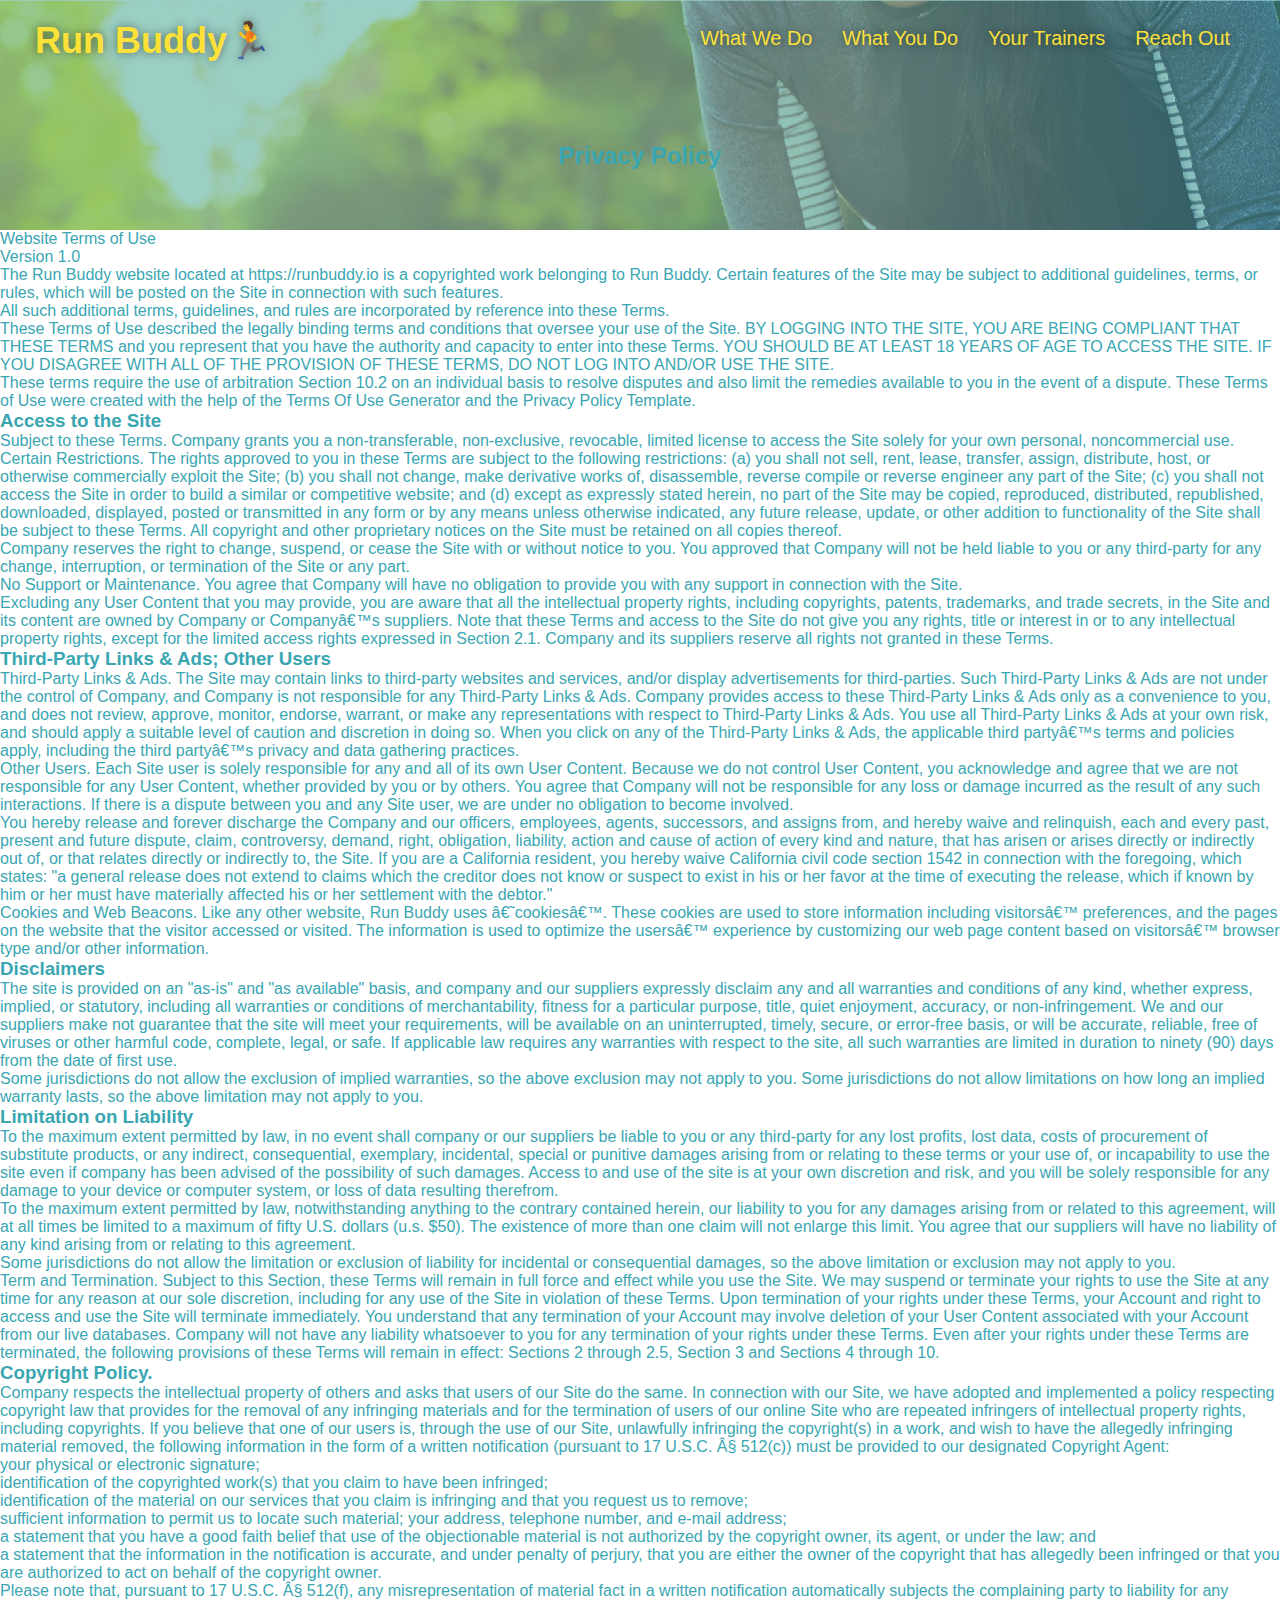
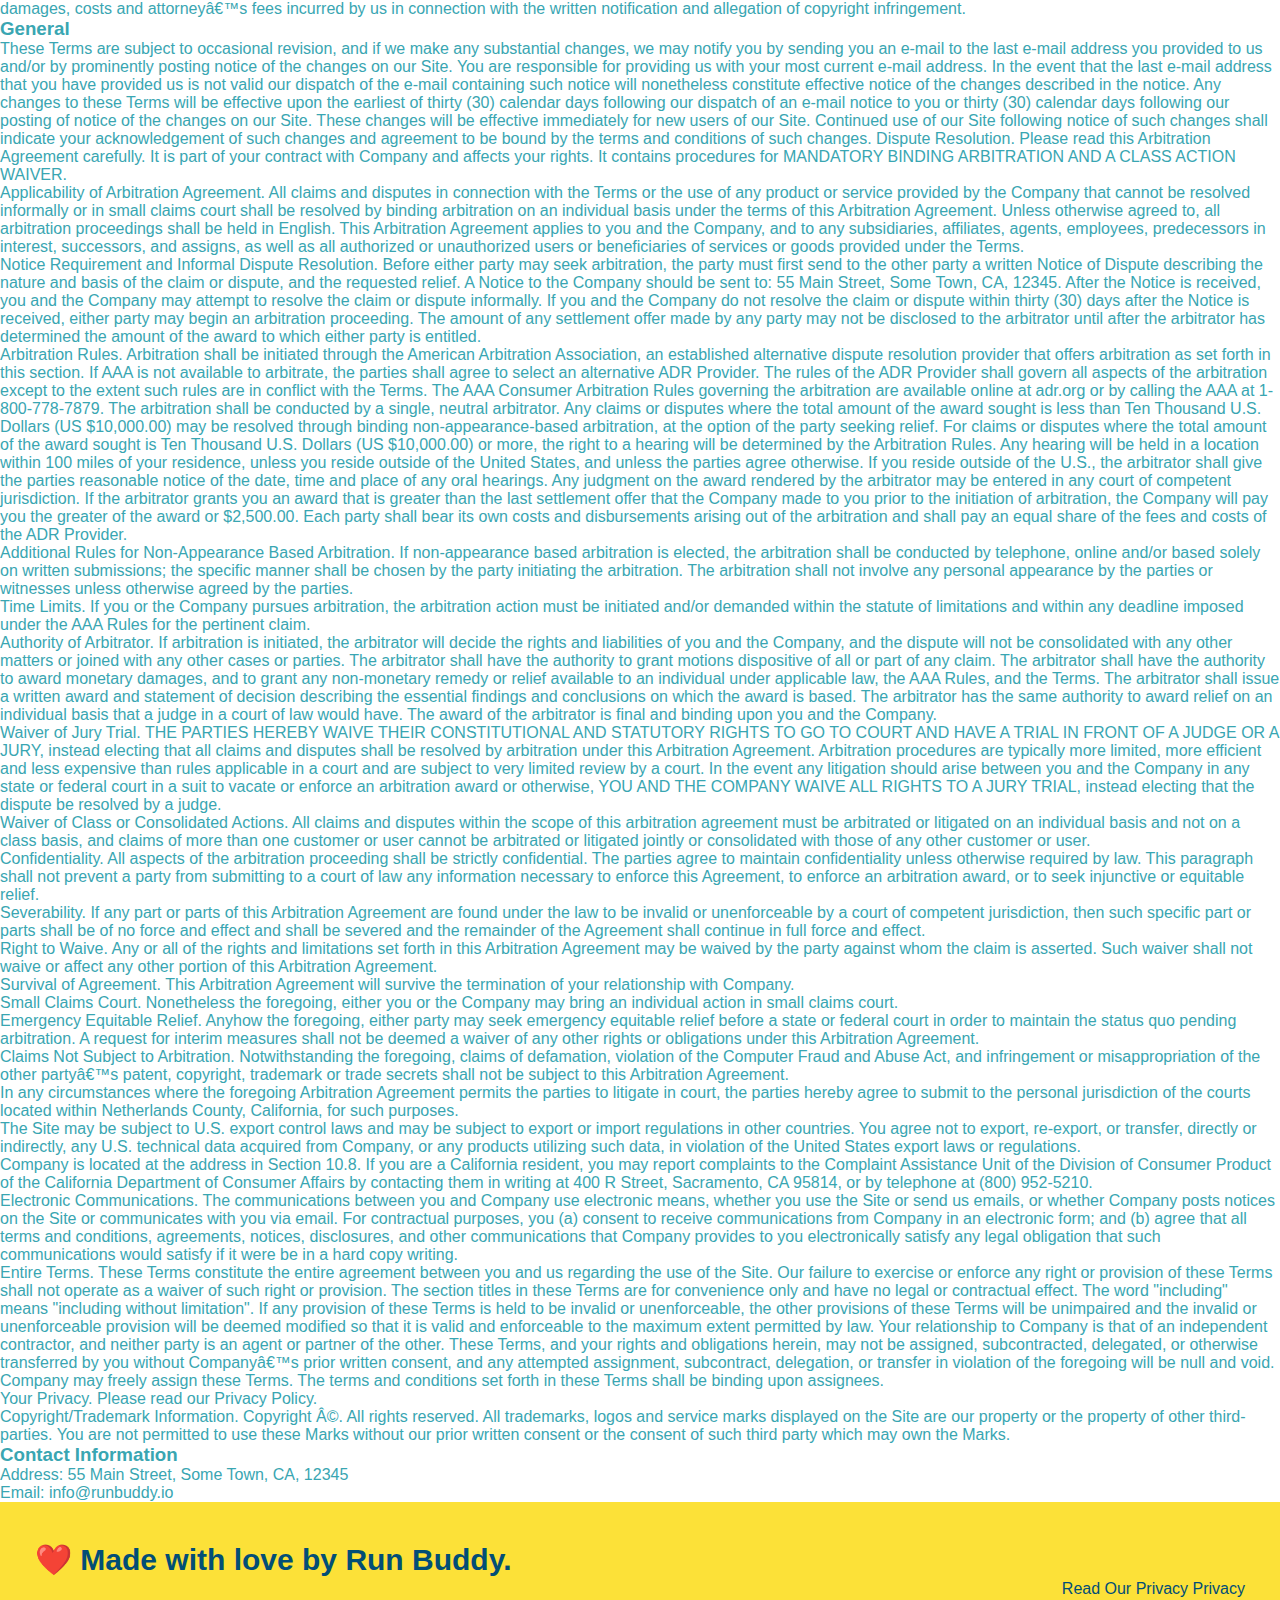
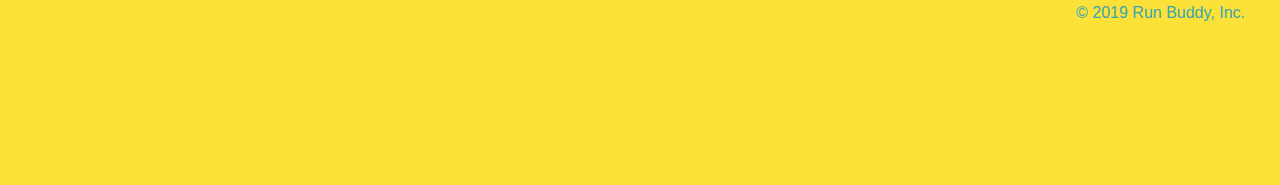
==== commit 8e25859e: "Merge pull request #6 from Dommy99/develop" ====
--- a/privacy-policy.html
+++ b/privacy-policy.html
@@ -5,6 +5,7 @@
     <title>Privacy Policy Run Buddy</title>
     <link rel="stylesheet" href="./assets/css/style.css" />
     <link rel="stylesheet" href="./assets/css/secondary-styles.css" />
+    <meta name="viewport" content="width=device-width, initial-scale=1.0" />
   </head>
   <body>
     <header>
--- a/assets/css/style.css
+++ b/assets/css/style.css
@@ -1,4 +1,9 @@
 /* universal change */
+:root {
+  --primary-color: #fce138;
+  --secondary-color: #024e76;
+  --tertiary-color: #39a6b2;
+}
 * {
   margin: 0;
   padding: 0;
@@ -8,29 +13,39 @@
 /* the defualt fonts and color for the page */
 body {
   font-family: Helvetica, Arial, sans-serif;
-  color: #39a6b2;
+  color: var(--tertiary-color);
 }
 
 /* header styles */
 header {
   padding: 20px 35px;
-  background-color: #39a6b2;
+  background-color: var(--tertiary-color);
   display: flex;
   justify-content: space-between;
   flex-wrap: wrap;
+  position: sticky;
+  top: 0;
+  position: -webkit-sticky;
+  background-image: url("../images/hero-bg.jpg");
+  background-size: cover;
+  background-position: center;
+  background-attachment: fixed;
+  background-position: 80%;
+  z-index: 9999;
 }
 
 header h1 {
   font-weight: bold;
   font-size: 36px;
-  color: #fce138;
+  color: var(--primary-color);
   margin: 0;
+  text-shadow: 0 0 10px rgba(0, 0, 0, 0.5);
 }
 
 /* text in the header */
 header a {
   text-decoration: none;
-  color: #fce138;
+  color: var(--primary-color);
 }
 
 header nav {
@@ -48,13 +63,21 @@
 }
 
 header nav ul li a {
-  margin: 0 30px;
+  padding: 10px 15px;
   font-weight: lighter;
   font-size: 1.55vw;
+  text-shadow: 0 0 10px rgba(0, 0, 0, 0.5);
+}
+
+header nav ul li a:hover {
+  background: var(--primary-color);
+  color: var(--secondary-color);
+  border-radius: 15px;
+  text-shadow: none;
 }
 
 footer {
-  background: #fce138;
+  background: var(--primary-color);
   width: 100%;
   padding: 40px 35px;
   justify-content: space-between;
@@ -62,7 +85,7 @@
 }
 
 footer h2 {
-  color: #024e76;
+  color: var(--secondary-color);
   font-size: 30px;
   margin: 0;
 }
@@ -73,7 +96,7 @@
 }
 
 footer a {
-  color: #024e76;
+  color: var(--secondary-color);
 }
 
 section {
@@ -88,6 +111,9 @@
   display: flex;
   justify-content: center;
   flex-wrap: wrap;
+  align-items: flex-start;
+  background-attachment: fixed;
+  background-position: 80%;
 }
 
 .hero-cta {
@@ -96,25 +122,28 @@
   margin: 3.5%;
   color: #fff;
   font-size: 18px;
-  line-height: 1.3;
+  line-height: 1.2;
 }
 
 .hero-cta h2 {
   font-style: italic;
   font-size: 55px;
-  color: #fce138;
+  color: var(--primary-color);
+  text-shadow: 0 0 10px rgba(0, 0, 0, 0.5);
 }
 
 .hero-form {
-  background-color: #fce138;
+  background-color: rgba(252, 225, 56, 0.8);
   padding: 20px;
-  color: #024e76;
-  border: solid 3px #024e76;
+  color: var(--secondary-color);
+  border: solid 3px var(--secondary-color);
   display: flex;
   justify-content: center;
   flex-wrap: wrap;
   width: 40%;
   margin: 3.5%;
+  box-shadow: 0 0 10px rgba(0, 0, 0, 0.5);
+  border-radius: 15px;
 }
 
 .hero-form p {
@@ -127,13 +156,20 @@
 }
 
 .form-input {
-  border: 1px solid #024e76;
+  border: 1px solid var(--secondary-color);
   display: block;
   padding: 7px 15px;
   font-size: 16px;
-  color: #024e76;
+  color: var(--secondary-color);
   width: 100%;
   margin-bottom: 15px;
+  border-radius: 10px;
+  background-color: rgba(225, 225, 225, 0.75);
+}
+
+.form-input:focus {
+  background-color: rgba(225, 225, 225, 1);
+  outline: none;
 }
 
 .hero-form label {
@@ -141,16 +177,21 @@
 }
 
 .hero-form button {
-  background-color: #024e76;
-  color: #fce138;
+  background-color: var(--secondary-color);
+  color: var(--primary-color);
   border: none;
   padding: 10px 20px;
   font-size: 16px;
+  border-radius: 10px;
+}
+
+.hero-form button:hover {
+  background-color: var(--tertiary-color);
 }
 
 .section-title {
-  font-size: 55px;
-  color: #024e76;
+  font-size: 48px;
+  color: var(--secondary-color);
   border-bottom: 3px solid;
   padding-bottom: 20px;
   text-align: center;
@@ -160,7 +201,7 @@
 
 .intro p {
   line-height: 1.7;
-  color: #39a6b2;
+  color: var(--tertiary-color);
   width: 80%;
   font-size: 20px;
   margin: 0 auto;
@@ -168,39 +209,48 @@
 }
 
 .steps {
-  background: #fce138;
-}
-
-.primary-border {
-  border-color: #fce138;
-}
-
-.secondary-border {
-  border-color: #39a6b2;
-}
-
-.step h3 {
-  color: #024e76;
-  font-size: 46px;
-  flex: 1 30%;
-}
-
-.step-text p {
-  color: #39a6b2;
-  font-size: 18px;
-}
-
-.step-text h4 {
-  font-size: 26px;
-  line-height: 1.5;
-  color: #024e76;
+  background: var(--primary-color);
 }
 
 .step {
   margin: 50px auto;
   padding-bottom: 50px;
   width: 80%;
-  border-bottom: 1px solid #39a6b2;
+  border-bottom: 1px solid var(--tertiary-color);
+  display: flex;
+  flex-wrap: wrap;
+  align-items: center;
+  justify-content: space-between;
+}
+.primary-border {
+  border-color: var(--primary-color);
+}
+
+.secondary-border {
+  border-color: var(--tertiary-color);
+}
+
+.step h3 {
+  color: var(--secondary-color);
+  font-size: 46px;
+  flex: 1 30%;
+}
+
+.step-text p {
+  color: var(--tertiary-color);
+  font-size: 18px;
+}
+
+.step-text h4 {
+  font-size: 26px;
+  line-height: 1.5;
+  color: var(--secondary-color);
+}
+
+.step {
+  margin: 50px auto;
+  padding-bottom: 50px;
+  width: 80%;
   display: flex;
   flex-wrap: wrap;
   align-items: center;
@@ -225,6 +275,15 @@
 .step-img img {
   max-width: 100%;
 }
+
+.step:nth-child(even) {
+  border-bottom: 1px solid var(--tertiary-color);
+}
+
+.step:not(:last-child) {
+  border-bottom: 1px solid var(--tertiary-color);
+}
+
 /* trainers styles */
 .trainers {
   width: 100%;
@@ -237,8 +296,8 @@
 .trainer {
   margin: 20px;
   flex: 1;
-  background: #024e76;
-  color: #fce138;
+  background: var(--secondary-color);
+  color: var(--primary-color);
 }
 
 .trainer img {
@@ -265,29 +324,34 @@
 }
 /* reach out styles */
 .contact {
-  background: #024e76;
+  background: var(--secondary-color);
 }
 
 .contact h2 {
-  color: #fce138;
+  color: var(--primary-color);
+}
+
+.contact-info {
+  display: flex;
+  justify-content: space-between;
+  flex-wrap: wrap;
+}
+
+.contact-info > * {
+  flex: 1;
+  margin: 15px;
 }
 
 .contact-info iframe {
-  width: 400px;
   height: 400px;
 }
 
 .contact-info div {
-  width: 410px;
-  display: inline-block;
-  vertical-align: top;
-  text-align: left;
-  margin: 30px 0 0 60px;
   color: white;
 }
 
 .contact-info h3 {
-  color: #fce138;
+  color: var(--primary-color);
   font-size: 32px;
 }
 
@@ -295,10 +359,233 @@
 .contact-info address {
   margin: 20px 0;
   line-height: 1.5;
-  font-size: 20px;
+  font-size: 16px;
   font-style: normal;
 }
 
+.contact-form input,
+.contact-form textarea {
+  border: 1px solid var(--secondary-color);
+  display: block;
+  padding: 7px 15px;
+  font-size: 16px;
+  color: var(--secondary-color);
+  width: 100%;
+  margin-bottom: 15px;
+  margin-top: 5px;
+  border-radius: 10px;
+  background-color: rgba(225, 225, 225, 0.75);
+}
+
+.contact-form input:focus,
+.contact-form textarea:focus {
+  background-color: rgb(225, 225, 225, 1);
+  outline: none;
+}
+
+.contact-form button {
+  width: 100%;
+  border: none;
+  background: var(--primary-color);
+  color: var(--secondary-color);
+  text-align: center;
+  padding: 15px 0;
+  font-size: 16px;
+  border-radius: 10px;
+}
+
+.contact-form button:hover {
+  color: var(--primary-color);
+  background: var(--tertiary-color);
+}
+
 .contact-info a {
-  color: #fce138;
-}
+  color: var(--primary-color);
+}
+
+.text-left {
+  text-align: left;
+}
+
+.text-right {
+  text-align: right;
+}
+
+.flex-row {
+  display: flex;
+}
+
+.checkbox-wrapper input,
+.radio-wrapper input {
+  opacity: 0;
+}
+
+.checkbox-wrapper label,
+.radio-wrapper label {
+  position: relative;
+  left: 10px;
+  margin: 10px;
+  line-height: 1.6;
+}
+
+.checkbox-wrapper label::before,
+.radio-wrapper label::before {
+  content: "";
+  height: 20px;
+  width: 20px;
+  background: rgba(225, 225, 225, 0.75);
+  border: 1px solid var(--secondary-color);
+  position: absolute;
+  top: -4px;
+  left: -30px;
+}
+
+.radio-wrapper label::before {
+  border-radius: 50%;
+}
+
+.radio-wrapper label::after {
+  content: "";
+  width: 20px;
+  height: 20px;
+  border-radius: 50%;
+  background: var(--secondary-color);
+  position: absolute;
+  left: -29px;
+  top: -3px;
+  background-image: radial-gradient(circle, #39a6b2, #024e76);
+}
+
+.checkbox-wrapper label::after {
+  content: "";
+  height: 6px;
+  width: 14px;
+  border-left: 2px solid var(--secondary-color);
+  border-bottom: 2px solid var(--secondary-color);
+  position: absolute;
+  left: -26px;
+  top: 1px;
+  transform: rotate(-58deg);
+}
+
+.checkbox-wrapper input:checked + label::after,
+.radio-wrapper input:checked + label::after {
+  content: none;
+}
+
+.contact-wrapper input:checked + label::after,
+.radio-wrapper input:checked + label::after {
+  content: "";
+}
+
+/* media query small desktop screens and smaller than 980px*/
+
+@media screen and (max-width: 980px) {
+  header {
+    padding-bottom: 0;
+    justify-content: center;
+    position: relative;
+  }
+
+  header h1 {
+    width: 100%;
+    text-align: center;
+  }
+
+  header nav ul {
+    margin-top: 20px;
+    width: 100%;
+    justify-content: center;
+  }
+
+  header nav ul li a {
+    font-size: 20px;
+  }
+
+  footer h2,
+  footer div {
+    text-align: center;
+    width: 100%;
+  }
+
+  .hero-cta,
+  .hero-form {
+    width: 100%;
+  }
+
+  .hero-cta {
+    text-align: center;
+  }
+
+  .section-title {
+    width: 80%;
+  }
+
+  .trainer {
+    flex: 0 70%;
+  }
+
+  .contact-info iframe {
+    flex: 1 100%;
+  }
+}
+
+/* MEDIA QUERY FOR TABLETS AND SMALLER than 768px*/
+@media screen and (max-width: 768px) {
+  section {
+    padding: 30px 15px;
+  }
+
+  .step h3 {
+    flex: 1 100%;
+    text-align: center;
+  }
+
+  .step-info {
+    flex: 2 100%;
+    text-align: center;
+    justify-content: center;
+  }
+
+  .step-img {
+    flex: 0 32%;
+    margin-right: 0;
+    margin-top: 15px;
+    margin-bottom: 15px;
+  }
+
+  .step-text {
+    flex: 100%;
+  }
+}
+
+/* MEDIA QUERY FOR MOBILE PHONES AND SMALLER than 575px */
+@media screen and (max-width: 575px) {
+  .hero-form button {
+    width: 100%;
+  }
+
+  .section-title {
+    width: 95%;
+  }
+
+  .intro p {
+    width: 100%;
+  }
+
+  .trainer {
+    flex: 0 100%;
+  }
+
+  .contact-info {
+    text-align: center;
+  }
+
+  .contact-info > * {
+    flex: 0 100%;
+  }
+
+  .contact-form {
+    order: 3;
+  }
+}
